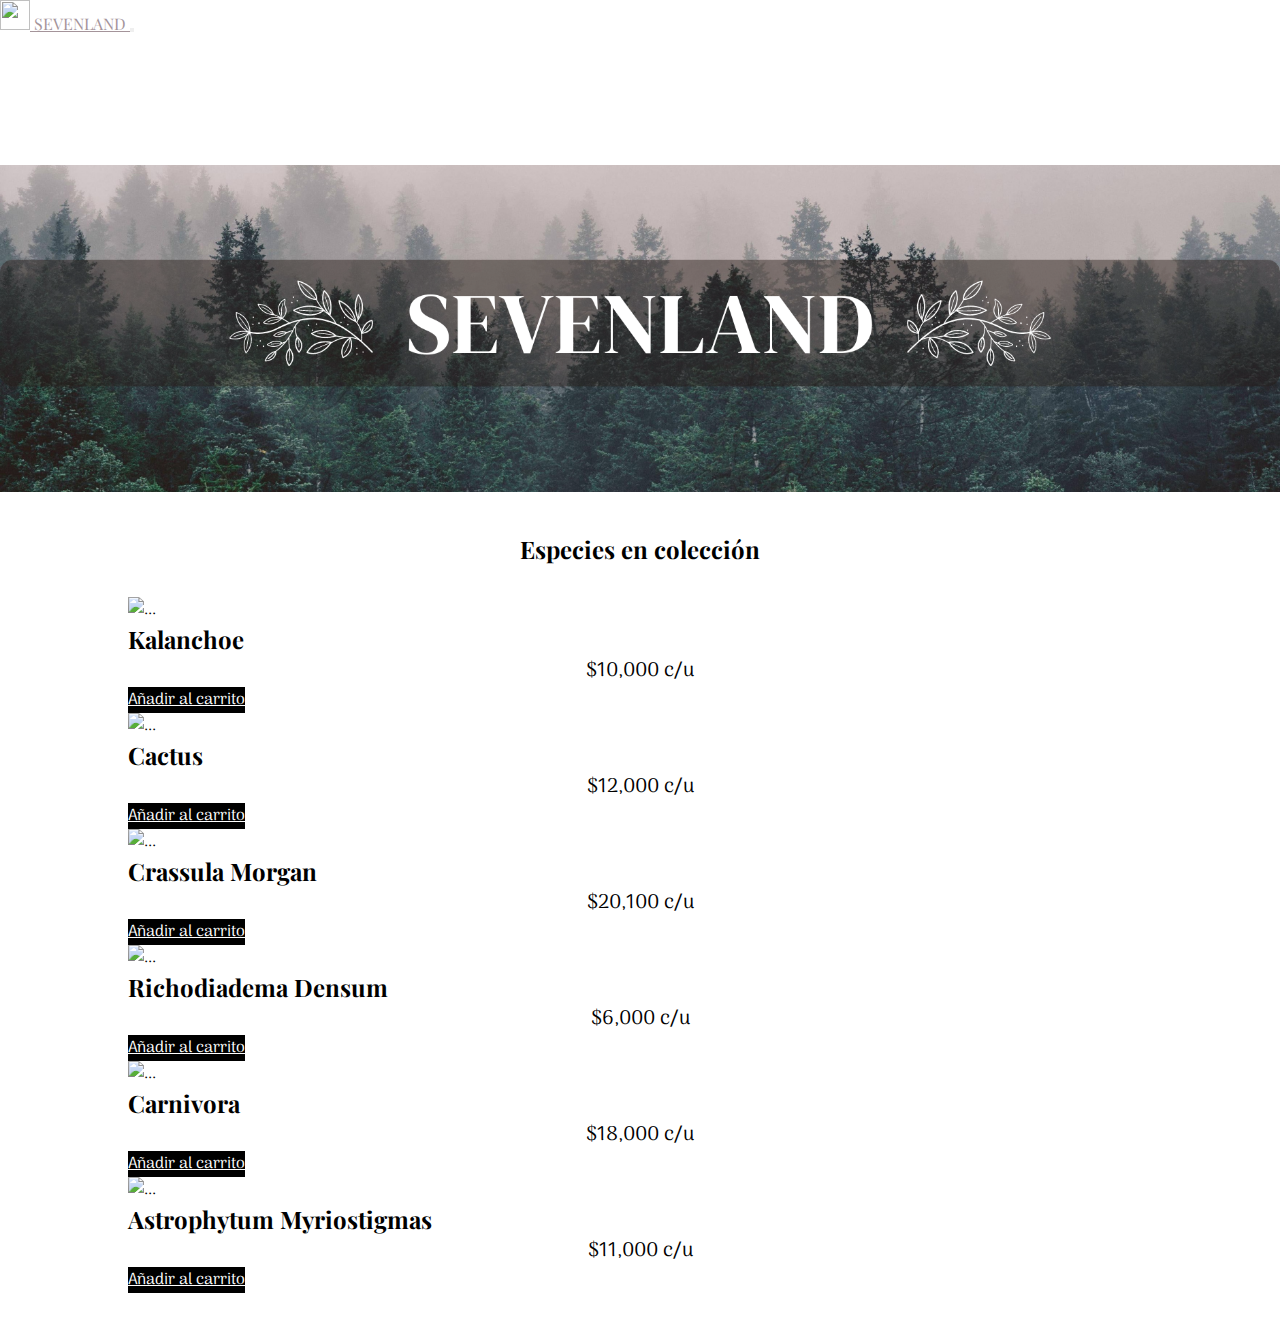
==== index.html @ 60708a1d "Array de objetos para los productos" ====
<!DOCTYPE html>
<html lang="en">

<head>
    <meta charset="UTF-8" />
    <meta http-equiv="X-UA-Compatible" content="IE=edge" />
    <meta name="viewport" content="width=device-width, initial-scale=1.0" />

    <!-- Fonts -->
    <link rel="preconnect" href="https://fonts.googleapis.com" />
    <link rel="preconnect" href="https://fonts.gstatic.com" crossorigin />
    <link href="https://fonts.googleapis.com/css2?family=Playfair+Display&display=swap" rel="stylesheet" />

    <link rel="preconnect" href="https://fonts.googleapis.com" />
    <link rel="preconnect" href="https://fonts.gstatic.com" crossorigin />
    <link href="https://fonts.googleapis.com/css2?family=Arima+Madurai:wght@300&display=swap" rel="stylesheet" />

    <!-- Bootstrap -->
    <link href="https://cdn.jsdelivr.net/npm/bootstrap@5.1.3/dist/css/bootstrap.min.css" rel="stylesheet"
        integrity="sha384-1BmE4kWBq78iYhFldvKuhfTAU6auU8tT94WrHftjDbrCEXSU1oBoqyl2QvZ6jIW3" crossorigin="anonymous" />

    <!-- CSS -->
    <link rel="stylesheet" href="css/style.css" />

    <title>Sevenland</title>
</head>

<body>

    <!-- Header  con bootstrap-->
    <nav class="navbar navbar-expand-lg  bg-dark navbar-dark fixed-top">
        <div class="container-fluid ">
            <a class="navbar-brand titulo-sevenland  mb-0 h1" href="#">
                <img src="./src/multimedia/img/logo.PNG" alt="" width="30" height="30"
                    class="d-inline-block align-text-top">
                SEVENLAND
            </a>
            <button class="navbar-toggler" type="button" data-bs-toggle="collapse"
                data-bs-target="#navbarSupportedContent" aria-controls="navbarSupportedContent" aria-expanded="false"
                aria-label="Toggle navigation">
                <span class="navbar-toggler-icon"></span>
            </button>

            <div class="collapse navbar-collapse justify-content-around" id="navbarSupportedContent">

                <ul class="navbar-nav mr-auto  mb-2 mb-lg-0">
                    <li class="nav-item">
                        <a class="nav-link active" aria-current="page" href="#">Inicio</a>
                    </li>

                    <li class="nav-item">
                        <a class="nav-link" href="#contacto">Contacto</a>
                    </li>
                    <li class="nav-item">
                        <a class="nav-link" href="./src/views/sesion.html">Iniciar sesión</a>
                    </li>
                </ul>
            </div>

        </div>
    </nav>

    <!-- Sección con el banner-->
    <section class="banner">
        <img src="src/multimedia/img/banner1.png">
    </section>

    <!-- Sección con las imagenes de las plantas en forma de tarjetas -->
    
    <section class="titulo">
      <h2>Especies en colección</h2>
    </section>

  <main id="main">

    <!-- cards con bootstrap -->

    
    <div id="items" class="row row-cols-1 row-cols-md-3 row-cols-sm-2 g-4 card-productos">
        <!-- 
      <div class="col">
        <div class="card h-100">
          <img src="src/multimedia/img/productos/producto1.PNG" class="card-img-top" alt="...">
          <div class="card-body">
            <h5 class="card-title">Kalanchoe</h5>
            <p class="card-text">This is a longer card with supporting text below as a natural lead-in to additional
              content. This content is a little bit longer.</p>
          </div>
        </div>
      </div>
      -->
    </div>
    
  </main>

    <!-- FOOTER -->
    <!-- 
    <footer id="contacto" class="contenedor-footer">

        <div class="container-fluid">
            <div class="row">

                <div class="col-md-4">
                    <h2>Servicios</h2>
                    <ul>
                        <li>Paisajismo</li>
                        <li>Decoración vegetal</li>
                        <li>Muros vegetales</li>
                        <li>Jardinería y mantenimieno</li>
                    </ul>
                </div>

                <div class="col-md-4">
                    <h2>Contacto</h2>
                    <ul>
                        <li>Bogotá, Colombia</li>
                        <li>sevenland@correo.com</li>
                        <li> +53 300 777 77 77</li>
                        <li> +53 777 77 77</li>
                    </ul>
                </div>

                <div class="col-md-4">
                    <h2>Siguenos!</h2>
                    <ul>
                        <li class="icon">
                            <img src="https://img.icons8.com/ios/40/FFFFFF/facebook--v2.png" />
                        </li>

                        <li class="icon">
                            <img src="https://img.icons8.com/ios/40/FFFFFF/instagram-new--v1.png" />
                        </li>

                        <li class="icon">
                            <img src="https://img.icons8.com/ios/40/FFFFFF/twitter-squared.png" />
                        </li>
                    </ul>
                </div>

                <hr>
                <div class="col-md-12">
                    <p>Tatiana Gómez © 2021. All rights reserved</p>
                </div>
            </div>
        </div>

    </footer>
-->

    <!-- Bootstrap-->
    <script src="https://cdn.jsdelivr.net/npm/@popperjs/core@2.10.2/dist/umd/popper.min.js"
        integrity="sha384-7+zCNj/IqJ95wo16oMtfsKbZ9ccEh31eOz1HGyDuCQ6wgnyJNSYdrPa03rtR1zdB"
        crossorigin="anonymous"></script>
    <script src="https://cdn.jsdelivr.net/npm/bootstrap@5.1.3/dist/js/bootstrap.min.js"
        integrity="sha384-QJHtvGhmr9XOIpI6YVutG+2QOK9T+ZnN4kzFN1RtK3zEFEIsxhlmWl5/YESvpZ13"
        crossorigin="anonymous"></script>

    <!-- JavaScript-->
    <script src="js/main.js"></script>


</body>

</html>
---- css/style.css ----
/* Estilo general */ 

/* eliminar estilo por defecto */ 

* { 
    margin: 0;
    padding: 0;
    --main-color: #a4949a;
    --second-color:#beb4b4;
    --color-3:#375450;    
    --color-4: #98a5a1;
    font-family: 'Arima Madurai';
}



.titulo-sevenland {
    color: white;
    font-family: 'Playfair Display', serif;
}
.titulo-sevenland:hover{
    color:var(--main-color)
}
 .nav div a img {

 } 
.nav-link{
    color: white;
    font-weight: 900;
}
.nav-link:hover { 
    color:var(--main-color);
}

.navbar-toggler-icon{
    color: white;
}



.banner img{ 
    width: 100%;
    height: auto;
    margin-top: 3em;
    
}
/* Footer */

footer { 
    padding-top: 60px;
    background: url(../src/multimedia/img/footer2.jpg) center center;
    background-size: cover;
	background-color: #ddd;
	height: 360px;
    
}

 footer h2 { 
    color: #fff;
	font-size: 24px;
	text-align: center;
	font-weight: 400;
	letter-spacing: 1px;
}

footer li { 
    list-style: none;
    color: #fff;
	text-align: center;
    font-family: 'Arima Madurai';
    
}

footer p{
	color: #fff;
	text-align: center;
}

footer hr{
    border-top: 2px solid rgb(255, 255, 255);
    
    
}

footer ul{
	padding: 0;
	margin: 0;
	list-style-type: none;
	padding-bottom: 30px;
}

footer li{
	padding: 5px;
	margin: 0;
	text-align: center;

}

.icon img:hover {
    background-color: var(--main-color);
    border-radius: 10px;
}


@media(max-width: 768px){
	footer{
		height: auto !important;
	}
	h2{
		font-size: 30px;
	}
}



/* Fin del footer */

h1, h2, h4 {
    font-family: 'Playfair Display', serif;
}

h2 { 
    text-align: center;
}

p{
    text-align: justify;
}

.button { 
    display:block;
    margin-left: auto;
    margin-right: auto;
}


/* estilo de index */ 

.titulo { 
    margin-top: 2em;
}
.card-productos{
    margin: 2em 8em 2em 8em;
}
.card-title {
    font-size: 24px;
    font-family: 'Playfair Display', serif;
}

.card-price { 
    font-size: 20px;
    color: black;
    text-align: center;

}
.card:hover {
    transform: translate(1px, -15px);
    box-shadow: 0px 12px 16px rgb(0, 0, 0, 0.2);

}

.btn-card {
    background-color: black;
    color: white;
}

.btn-card:hover { 
    background-color: #3a5f42;
    color: black;
}
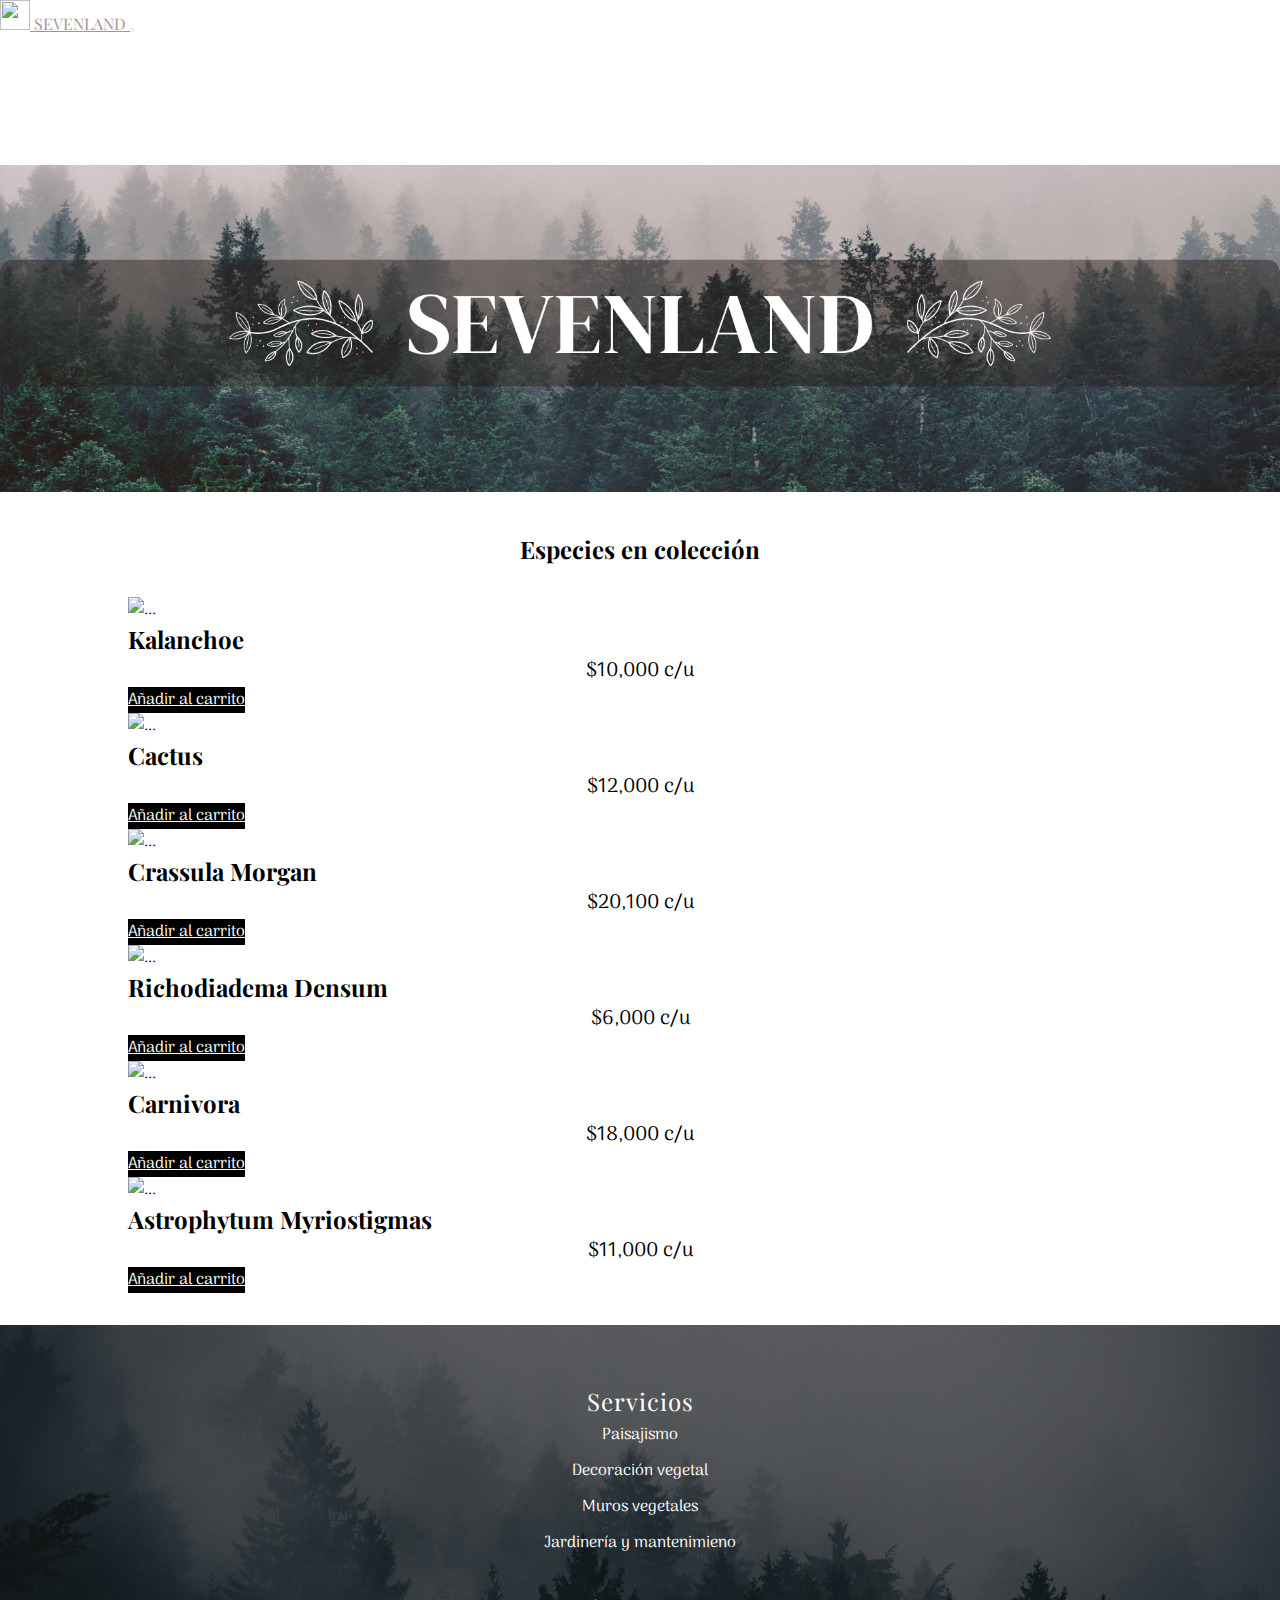
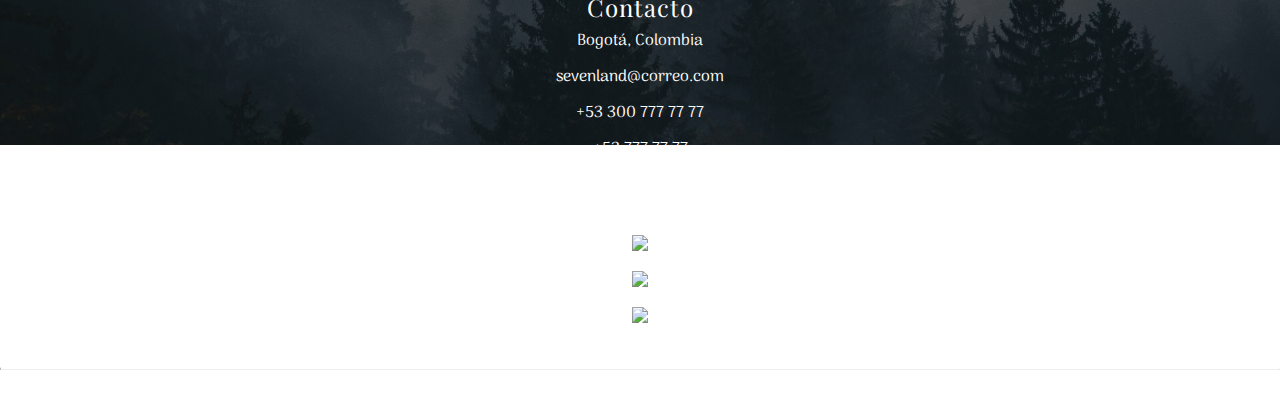
==== commit 6dc432f3: "carrito de compras" ====
--- a/index.html
+++ b/index.html
@@ -72,80 +72,64 @@
     </section>
 
   <main id="main">
-
-    <!-- cards con bootstrap -->
-
-    
-    <div id="items" class="row row-cols-1 row-cols-md-3 row-cols-sm-2 g-4 card-productos">
-        <!-- 
-      <div class="col">
-        <div class="card h-100">
-          <img src="src/multimedia/img/productos/producto1.PNG" class="card-img-top" alt="...">
-          <div class="card-body">
-            <h5 class="card-title">Kalanchoe</h5>
-            <p class="card-text">This is a longer card with supporting text below as a natural lead-in to additional
-              content. This content is a little bit longer.</p>
-          </div>
-        </div>
-      </div>
-      -->
-    </div>
+      <!-- Cards con los productos -->
+    <div id="items" class="row row-cols-1 row-cols-md-3 row-cols-sm-2 g-4 card-productos"></div>
     
   </main>
 
-    <!-- FOOTER -->
-    <!-- 
-    <footer id="contacto" class="contenedor-footer">
+<!-- FOOTER -->
 
-        <div class="container-fluid">
-            <div class="row">
+<footer id="contacto" class="contenedor-footer">
 
-                <div class="col-md-4">
-                    <h2>Servicios</h2>
-                    <ul>
-                        <li>Paisajismo</li>
-                        <li>Decoración vegetal</li>
-                        <li>Muros vegetales</li>
-                        <li>Jardinería y mantenimieno</li>
-                    </ul>
-                </div>
+    <div class="container-fluid">
+        <div class="row">
 
-                <div class="col-md-4">
-                    <h2>Contacto</h2>
-                    <ul>
-                        <li>Bogotá, Colombia</li>
-                        <li>sevenland@correo.com</li>
-                        <li> +53 300 777 77 77</li>
-                        <li> +53 777 77 77</li>
-                    </ul>
-                </div>
+            <div class="col-md-4">
+                <h2>Servicios</h2>
+                <ul>
+                    <li>Paisajismo</li>
+                    <li>Decoración vegetal</li>
+                    <li>Muros vegetales</li>
+                    <li>Jardinería y mantenimieno</li>
+                </ul>
+            </div>
 
-                <div class="col-md-4">
-                    <h2>Siguenos!</h2>
-                    <ul>
-                        <li class="icon">
-                            <img src="https://img.icons8.com/ios/40/FFFFFF/facebook--v2.png" />
-                        </li>
+            <div class="col-md-4">
+                <h2>Contacto</h2>
+                <ul>
+                    <li>Bogotá, Colombia</li>
+                    <li>sevenland@correo.com</li>
+                    <li> +53 300 777 77 77</li>
+                    <li> +53 777 77 77</li>
+                </ul>
+            </div>
 
-                        <li class="icon">
-                            <img src="https://img.icons8.com/ios/40/FFFFFF/instagram-new--v1.png" />
-                        </li>
+            <div class="col-md-4">
+                <h2>Siguenos!</h2>
+                <ul>
+                    <li class="icon">
+                        <img src="https://img.icons8.com/ios/40/FFFFFF/facebook--v2.png" />
+                    </li>
 
-                        <li class="icon">
-                            <img src="https://img.icons8.com/ios/40/FFFFFF/twitter-squared.png" />
-                        </li>
-                    </ul>
-                </div>
+                    <li class="icon">
+                        <img src="https://img.icons8.com/ios/40/FFFFFF/instagram-new--v1.png" />
+                    </li>
 
-                <hr>
-                <div class="col-md-12">
-                    <p>Tatiana Gómez © 2021. All rights reserved</p>
-                </div>
+                    <li class="icon">
+                        <img src="https://img.icons8.com/ios/40/FFFFFF/twitter-squared.png" />
+                    </li>
+                </ul>
+            </div>
+
+            <hr>
+            <div class="col-md-12">
+                <p>Tatiana Gómez © 2021. All rights reserved</p>
             </div>
         </div>
+    </div>
 
-    </footer>
--->
+</footer>
+
 
     <!-- Bootstrap-->
     <script src="https://cdn.jsdelivr.net/npm/@popperjs/core@2.10.2/dist/umd/popper.min.js"
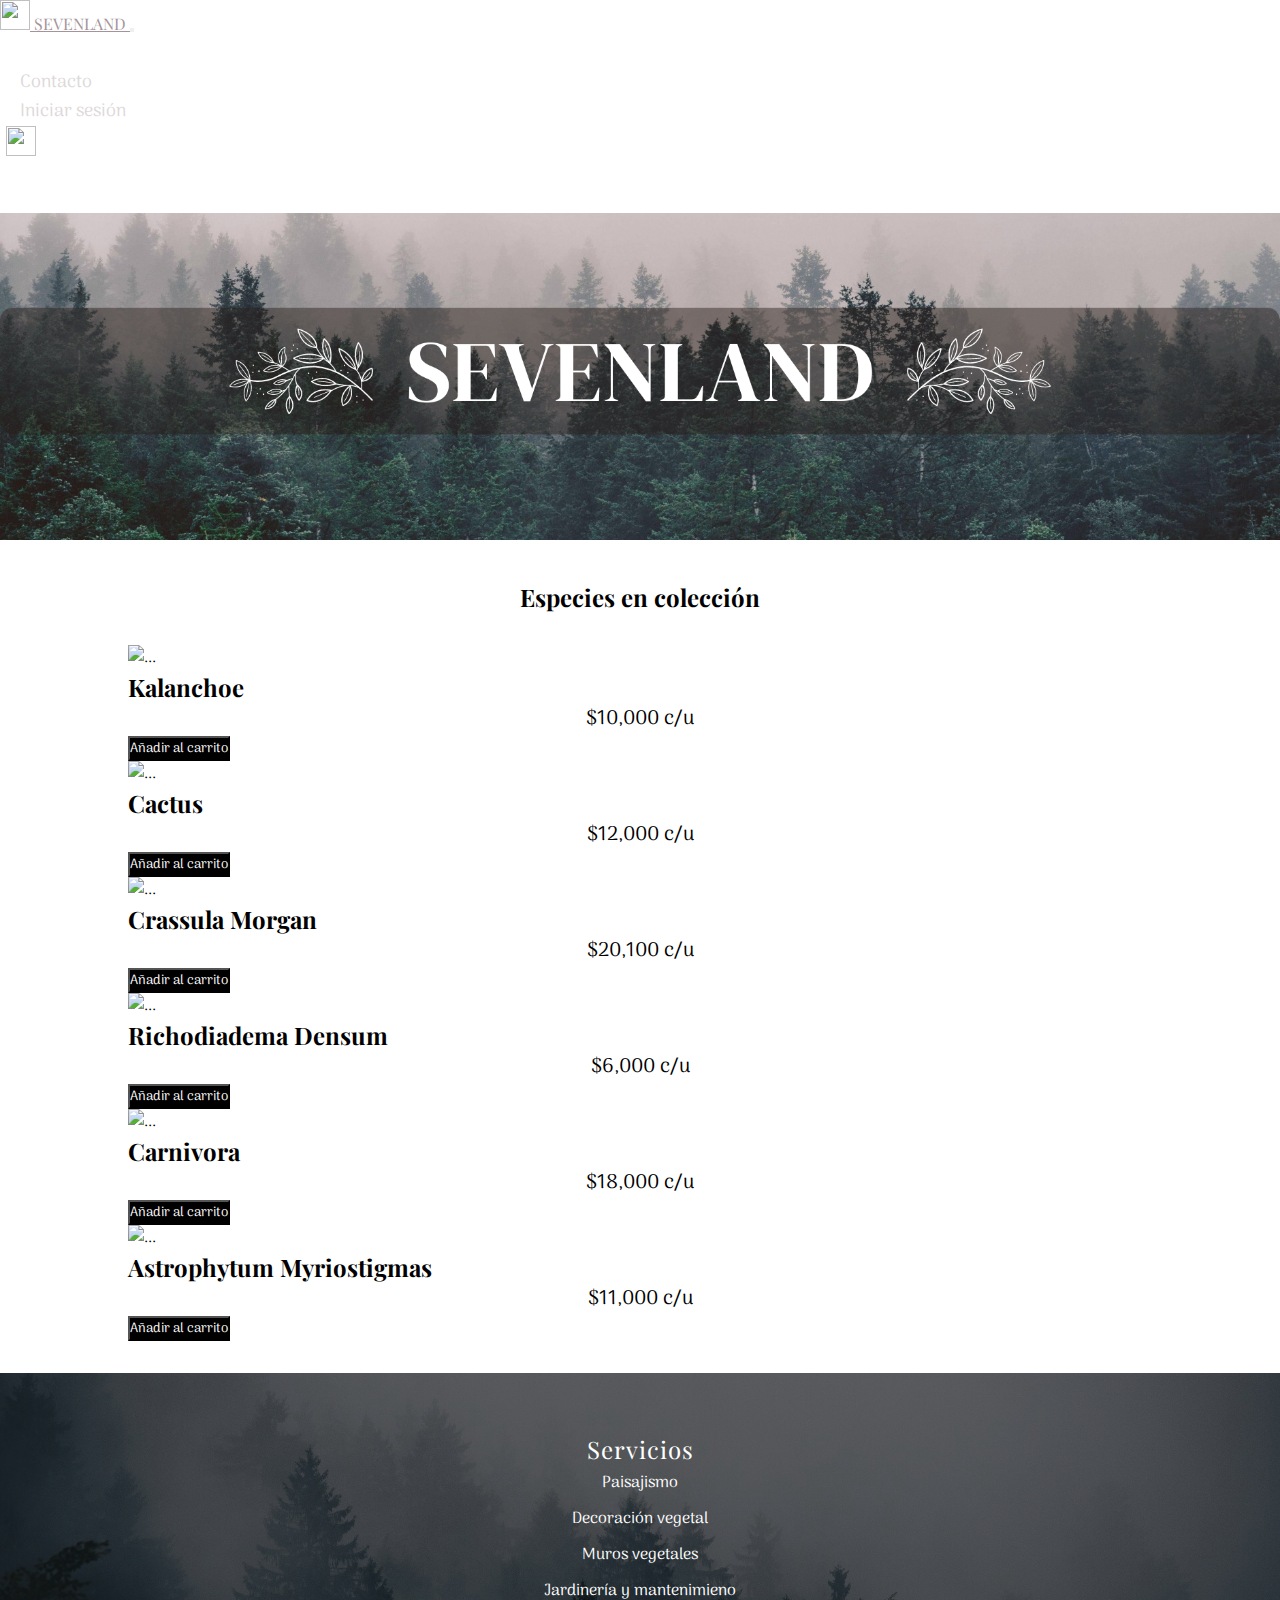
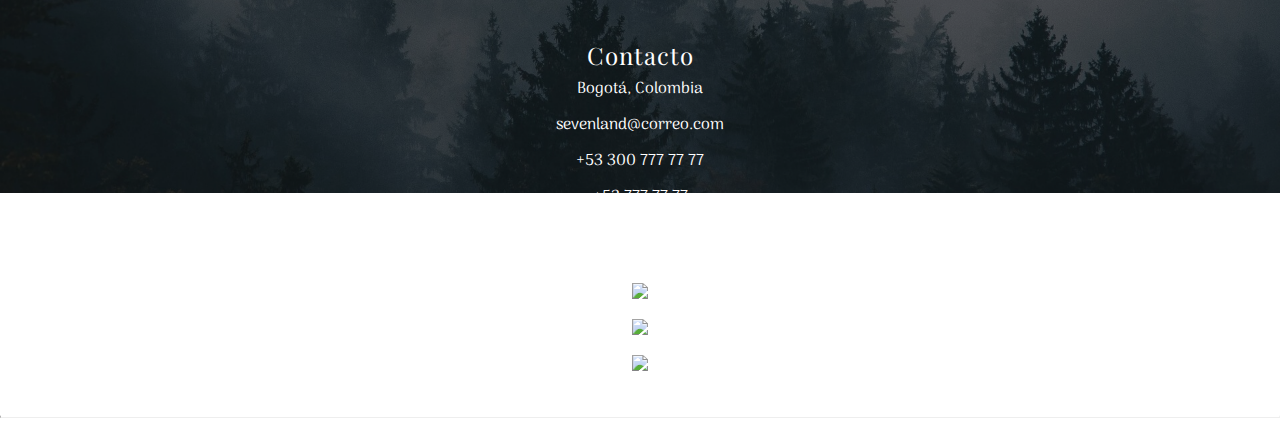
==== commit 5200de6a: "modificación del navbar y calcular el precio total del carrito de compra" ====
--- a/index.html
+++ b/index.html
@@ -1,7 +1,6 @@
 <!DOCTYPE html>
 <html lang="en">
-
-<head>
+  <head>
     <meta charset="UTF-8" />
     <meta http-equiv="X-UA-Compatible" content="IE=edge" />
     <meta name="viewport" content="width=device-width, initial-scale=1.0" />
@@ -9,140 +8,176 @@
     <!-- Fonts -->
     <link rel="preconnect" href="https://fonts.googleapis.com" />
     <link rel="preconnect" href="https://fonts.gstatic.com" crossorigin />
-    <link href="https://fonts.googleapis.com/css2?family=Playfair+Display&display=swap" rel="stylesheet" />
+    <link
+      href="https://fonts.googleapis.com/css2?family=Playfair+Display&display=swap"
+      rel="stylesheet"
+    />
 
     <link rel="preconnect" href="https://fonts.googleapis.com" />
     <link rel="preconnect" href="https://fonts.gstatic.com" crossorigin />
-    <link href="https://fonts.googleapis.com/css2?family=Arima+Madurai:wght@300&display=swap" rel="stylesheet" />
+    <link
+      href="https://fonts.googleapis.com/css2?family=Arima+Madurai:wght@300&display=swap"
+      rel="stylesheet"
+    />
 
     <!-- Bootstrap -->
-    <link href="https://cdn.jsdelivr.net/npm/bootstrap@5.1.3/dist/css/bootstrap.min.css" rel="stylesheet"
-        integrity="sha384-1BmE4kWBq78iYhFldvKuhfTAU6auU8tT94WrHftjDbrCEXSU1oBoqyl2QvZ6jIW3" crossorigin="anonymous" />
+    <link
+      href="https://cdn.jsdelivr.net/npm/bootstrap@5.1.3/dist/css/bootstrap.min.css"
+      rel="stylesheet"
+      integrity="sha384-1BmE4kWBq78iYhFldvKuhfTAU6auU8tT94WrHftjDbrCEXSU1oBoqyl2QvZ6jIW3"
+      crossorigin="anonymous"
+    />
 
     <!-- CSS -->
     <link rel="stylesheet" href="css/style.css" />
 
     <title>Sevenland</title>
-</head>
+  </head>
 
-<body>
+  <body>
+    <!-- Header  con bootstrap-->
+    <nav class="navbar navbar-expand-lg bg-dark navbar-dark fixed-top">
+      <div class="container-fluid">
+        <a class="navbar-brand titulo-sevenland mb-0 h1" href="#">
+          <img
+            src="./src/multimedia/img/logo.PNG"
+            alt=""
+            width="30"
+            height="30"
+            class="d-inline-block align-text-top"
+          />
+          SEVENLAND
+        </a>
+        <button
+          class="navbar-toggler"
+          type="button"
+          data-bs-toggle="collapse"
+          data-bs-target="#navbarSupportedContent"
+          aria-controls="navbarSupportedContent"
+          aria-expanded="false"
+          aria-label="Toggle navigation"
+        >
+          <span class="navbar-toggler-icon"></span>
+        </button>
 
-    <!-- Header  con bootstrap-->
-    <nav class="navbar navbar-expand-lg  bg-dark navbar-dark fixed-top">
-        <div class="container-fluid ">
-            <a class="navbar-brand titulo-sevenland  mb-0 h1" href="#">
-                <img src="./src/multimedia/img/logo.PNG" alt="" width="30" height="30"
-                    class="d-inline-block align-text-top">
-                SEVENLAND
+        <div class="collapse navbar-collapse" id="navbarSupportedContent">
+          <ul class="navbar-nav me-auto mb-2 mb-lg-0">
+            <li class="item-nav">
+              <a class="link-nav active-nav" aria-current="page" href="#">Inicio</a>
+            </li>
+
+            <li class="item-nav">
+              <a class="link-nav" href="#contacto">Contacto</a>
+            </li>
+            <li class="item-nav">
+              <a class="link-nav" href="./src/views/sesion.html"
+                >Iniciar sesión</a
+              >
+            </li>
+          </ul>
+          <div class="d-flex">
+            <a class="navbar-brand  mb-0 h1 icon-cart" href="#contacto">
+                <img
+                  src="./src/multimedia/img/cart.PNG"
+                  alt=""
+                  width="30"
+                  height="30"
+                  class="d-inline-block align-text-top"
+                />
             </a>
-            <button class="navbar-toggler" type="button" data-bs-toggle="collapse"
-                data-bs-target="#navbarSupportedContent" aria-controls="navbarSupportedContent" aria-expanded="false"
-                aria-label="Toggle navigation">
-                <span class="navbar-toggler-icon"></span>
-            </button>
-
-            <div class="collapse navbar-collapse justify-content-around" id="navbarSupportedContent">
-
-                <ul class="navbar-nav mr-auto  mb-2 mb-lg-0">
-                    <li class="nav-item">
-                        <a class="nav-link active" aria-current="page" href="#">Inicio</a>
-                    </li>
-
-                    <li class="nav-item">
-                        <a class="nav-link" href="#contacto">Contacto</a>
-                    </li>
-                    <li class="nav-item">
-                        <a class="nav-link" href="./src/views/sesion.html">Iniciar sesión</a>
-                    </li>
-                </ul>
-            </div>
-
+          </div>
         </div>
+      </div>
     </nav>
 
     <!-- Sección con el banner-->
     <section class="banner">
-        <img src="src/multimedia/img/banner1.png">
+      <img src="src/multimedia/img/banner1.png" />
     </section>
 
     <!-- Sección con las imagenes de las plantas en forma de tarjetas -->
-    
+
     <section class="titulo">
       <h2>Especies en colección</h2>
     </section>
 
-  <main id="main">
+    <main id="main">
       <!-- Cards con los productos -->
-    <div id="items" class="row row-cols-1 row-cols-md-3 row-cols-sm-2 g-4 card-productos"></div>
-    
-  </main>
+      <div
+        id="items"
+        class="row row-cols-1 row-cols-md-3 row-cols-sm-2 g-4 card-productos"
+      ></div>
+    </main>
 
-<!-- FOOTER -->
+    <!-- FOOTER -->
 
-<footer id="contacto" class="contenedor-footer">
+    <footer id="contacto" class="contenedor-footer">
+      <div class="container-fluid">
+        <div class="row">
+          <div class="col-md-4">
+            <h2>Servicios</h2>
+            <ul>
+              <li>Paisajismo</li>
+              <li>Decoración vegetal</li>
+              <li>Muros vegetales</li>
+              <li>Jardinería y mantenimieno</li>
+            </ul>
+          </div>
 
-    <div class="container-fluid">
-        <div class="row">
+          <div class="col-md-4">
+            <h2>Contacto</h2>
+            <ul>
+              <li>Bogotá, Colombia</li>
+              <li>sevenland@correo.com</li>
+              <li>+53 300 777 77 77</li>
+              <li>+53 777 77 77</li>
+            </ul>
+          </div>
 
-            <div class="col-md-4">
-                <h2>Servicios</h2>
-                <ul>
-                    <li>Paisajismo</li>
-                    <li>Decoración vegetal</li>
-                    <li>Muros vegetales</li>
-                    <li>Jardinería y mantenimieno</li>
-                </ul>
-            </div>
+          <div class="col-md-4">
+            <h2>Siguenos!</h2>
+            <ul>
+              <li class="icon">
+                <img
+                  src="https://img.icons8.com/ios/40/FFFFFF/facebook--v2.png"
+                />
+              </li>
 
-            <div class="col-md-4">
-                <h2>Contacto</h2>
-                <ul>
-                    <li>Bogotá, Colombia</li>
-                    <li>sevenland@correo.com</li>
-                    <li> +53 300 777 77 77</li>
-                    <li> +53 777 77 77</li>
-                </ul>
-            </div>
+              <li class="icon">
+                <img
+                  src="https://img.icons8.com/ios/40/FFFFFF/instagram-new--v1.png"
+                />
+              </li>
 
-            <div class="col-md-4">
-                <h2>Siguenos!</h2>
-                <ul>
-                    <li class="icon">
-                        <img src="https://img.icons8.com/ios/40/FFFFFF/facebook--v2.png" />
-                    </li>
+              <li class="icon">
+                <img
+                  src="https://img.icons8.com/ios/40/FFFFFF/twitter-squared.png"
+                />
+              </li>
+            </ul>
+          </div>
 
-                    <li class="icon">
-                        <img src="https://img.icons8.com/ios/40/FFFFFF/instagram-new--v1.png" />
-                    </li>
-
-                    <li class="icon">
-                        <img src="https://img.icons8.com/ios/40/FFFFFF/twitter-squared.png" />
-                    </li>
-                </ul>
-            </div>
-
-            <hr>
-            <div class="col-md-12">
-                <p>Tatiana Gómez © 2021. All rights reserved</p>
-            </div>
+          <hr />
+          <div class="col-md-12">
+            <p>Tatiana Gómez © 2022. All rights reserved</p>
+          </div>
         </div>
-    </div>
-
-</footer>
-
+      </div>
+    </footer>
 
     <!-- Bootstrap-->
-    <script src="https://cdn.jsdelivr.net/npm/@popperjs/core@2.10.2/dist/umd/popper.min.js"
-        integrity="sha384-7+zCNj/IqJ95wo16oMtfsKbZ9ccEh31eOz1HGyDuCQ6wgnyJNSYdrPa03rtR1zdB"
-        crossorigin="anonymous"></script>
-    <script src="https://cdn.jsdelivr.net/npm/bootstrap@5.1.3/dist/js/bootstrap.min.js"
-        integrity="sha384-QJHtvGhmr9XOIpI6YVutG+2QOK9T+ZnN4kzFN1RtK3zEFEIsxhlmWl5/YESvpZ13"
-        crossorigin="anonymous"></script>
+    <script
+      src="https://cdn.jsdelivr.net/npm/@popperjs/core@2.10.2/dist/umd/popper.min.js"
+      integrity="sha384-7+zCNj/IqJ95wo16oMtfsKbZ9ccEh31eOz1HGyDuCQ6wgnyJNSYdrPa03rtR1zdB"
+      crossorigin="anonymous"
+    ></script>
+    <script
+      src="https://cdn.jsdelivr.net/npm/bootstrap@5.1.3/dist/js/bootstrap.min.js"
+      integrity="sha384-QJHtvGhmr9XOIpI6YVutG+2QOK9T+ZnN4kzFN1RtK3zEFEIsxhlmWl5/YESvpZ13"
+      crossorigin="anonymous"
+    ></script>
 
     <!-- JavaScript-->
     <script src="js/main.js"></script>
-
-
-</body>
-
-</html>+  </body>
+</html>
--- a/css/style.css
+++ b/css/style.css
@@ -21,21 +21,28 @@
 .titulo-sevenland:hover{
     color:var(--main-color)
 }
- .nav div a img {
 
- } 
-.nav-link{
-    color: white;
-    font-weight: 900;
-}
-.nav-link:hover { 
-    color:var(--main-color);
+.link-nav {
+    text-decoration: none;
+    color: rgb(221, 217, 217);
+    font-size: 18px;
 }
 
-.navbar-toggler-icon{
-    color: white;
+.active-nav{
+    color:white;
 }
 
+.link-nav:hover {
+    text-decoration: none;
+    color: #a4949a;
+    font-size: 18px;
+    
+}
+.item-nav { 
+    display: flex;
+    align-items: center;
+    margin-left: 20px;
+}
 
 
 .banner img{ 
@@ -45,6 +52,13 @@
     
 }
 /* Footer */
+.icon-cart{
+    padding: 6px;
+
+}
+.icon-cart:hover{
+    background-color: var(--main-color);
+}
 
 footer { 
     padding-top: 60px;
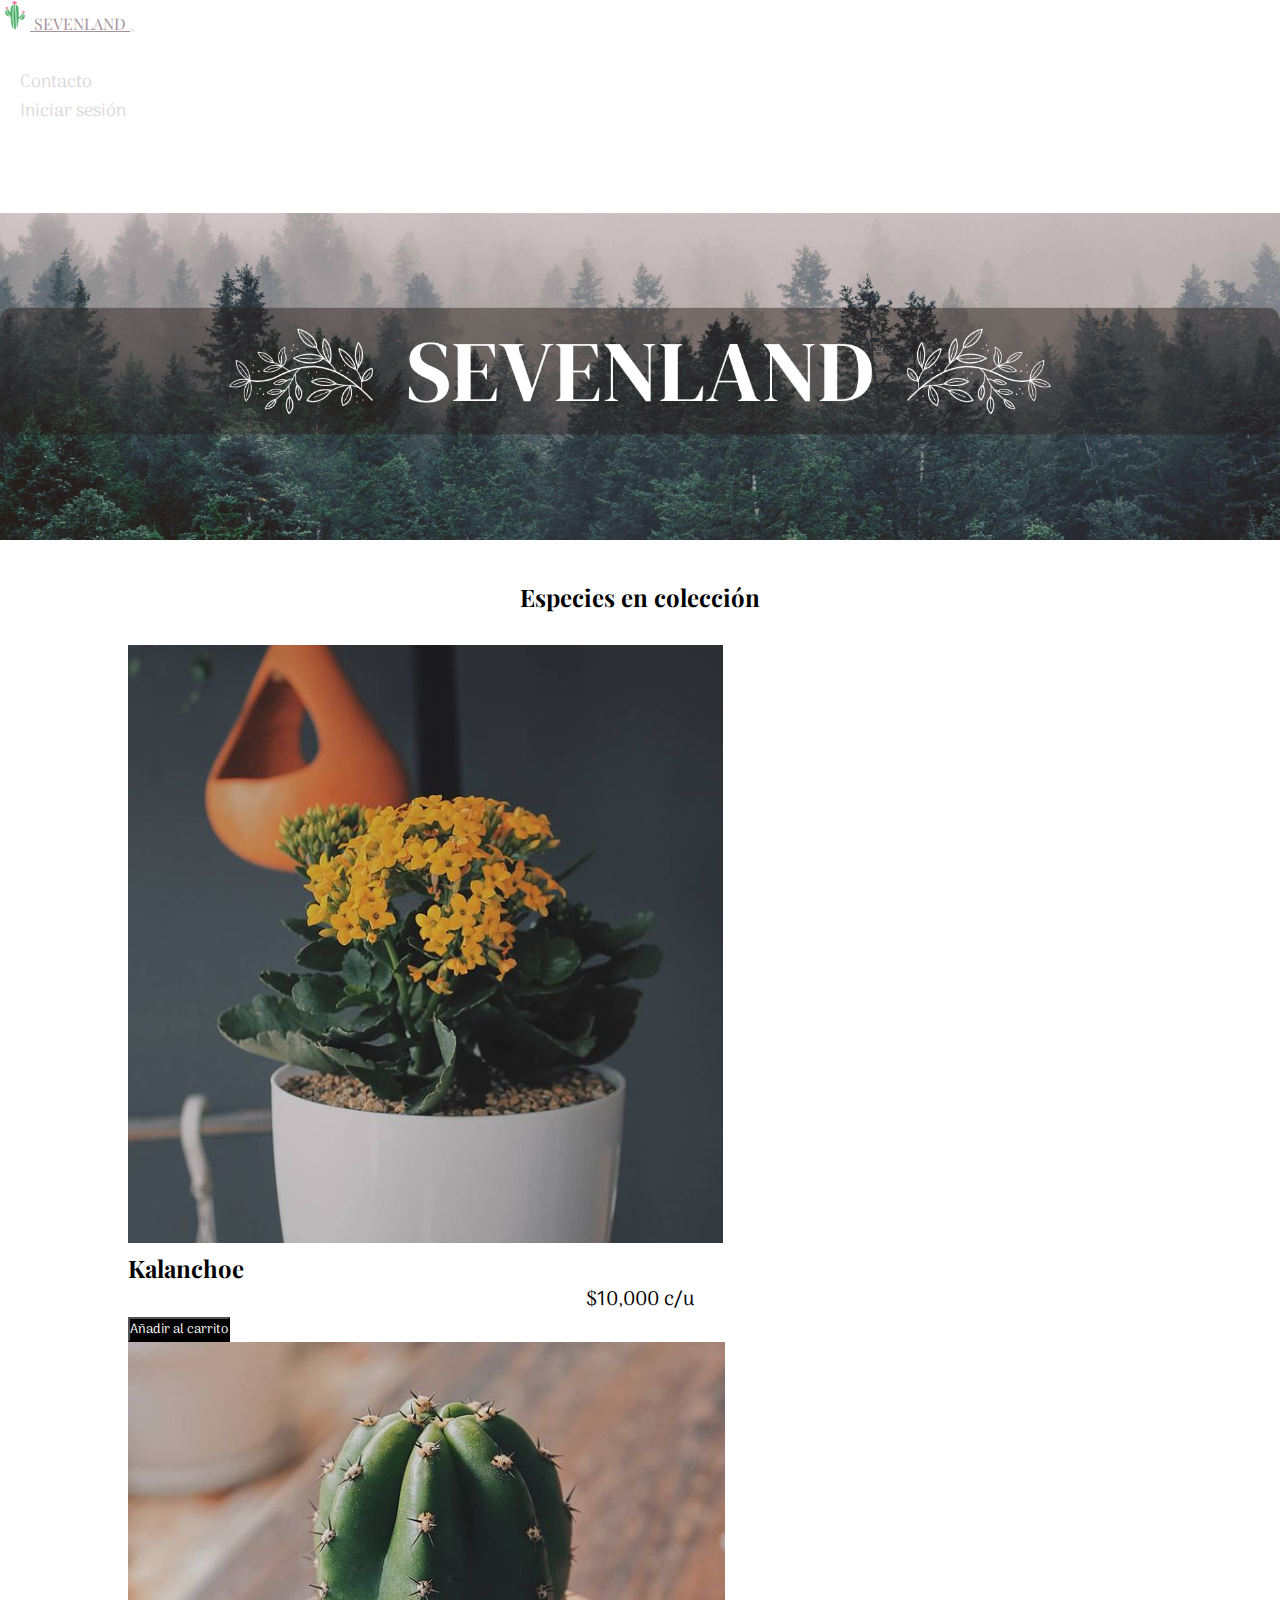
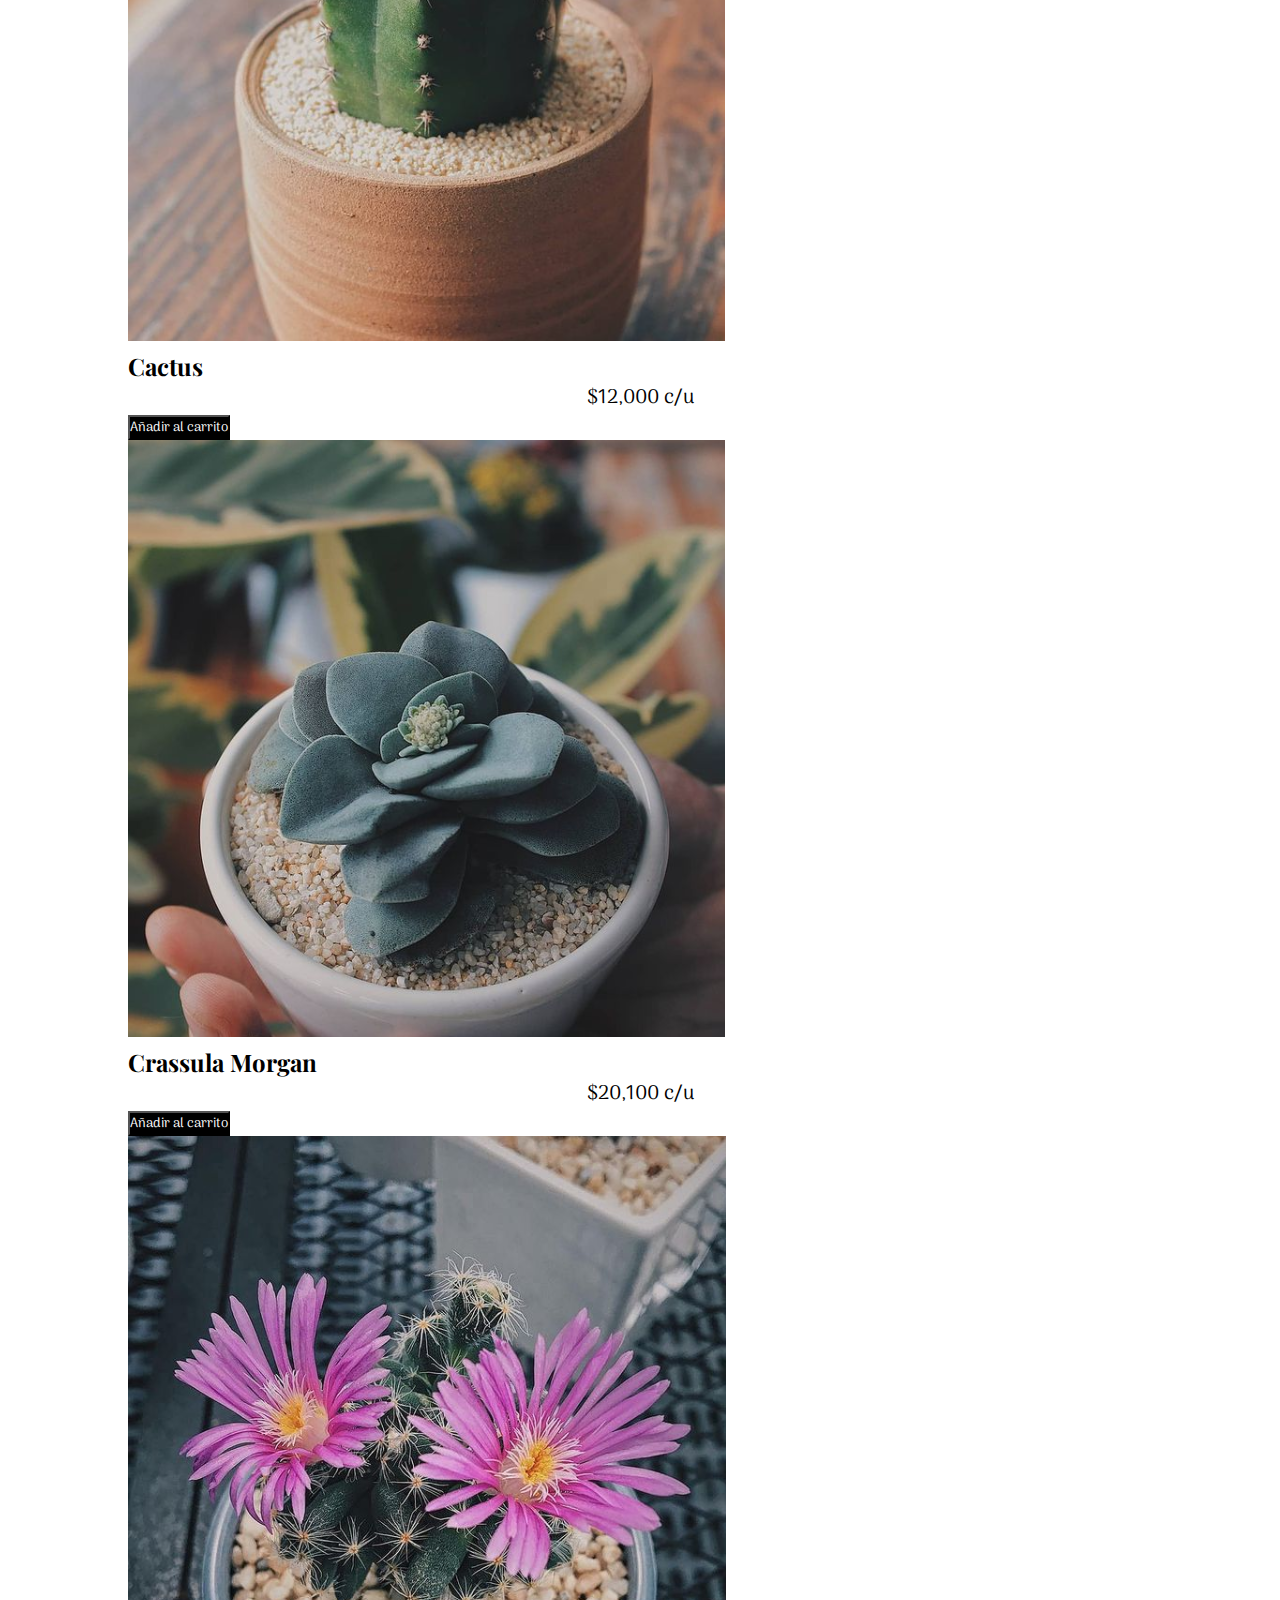
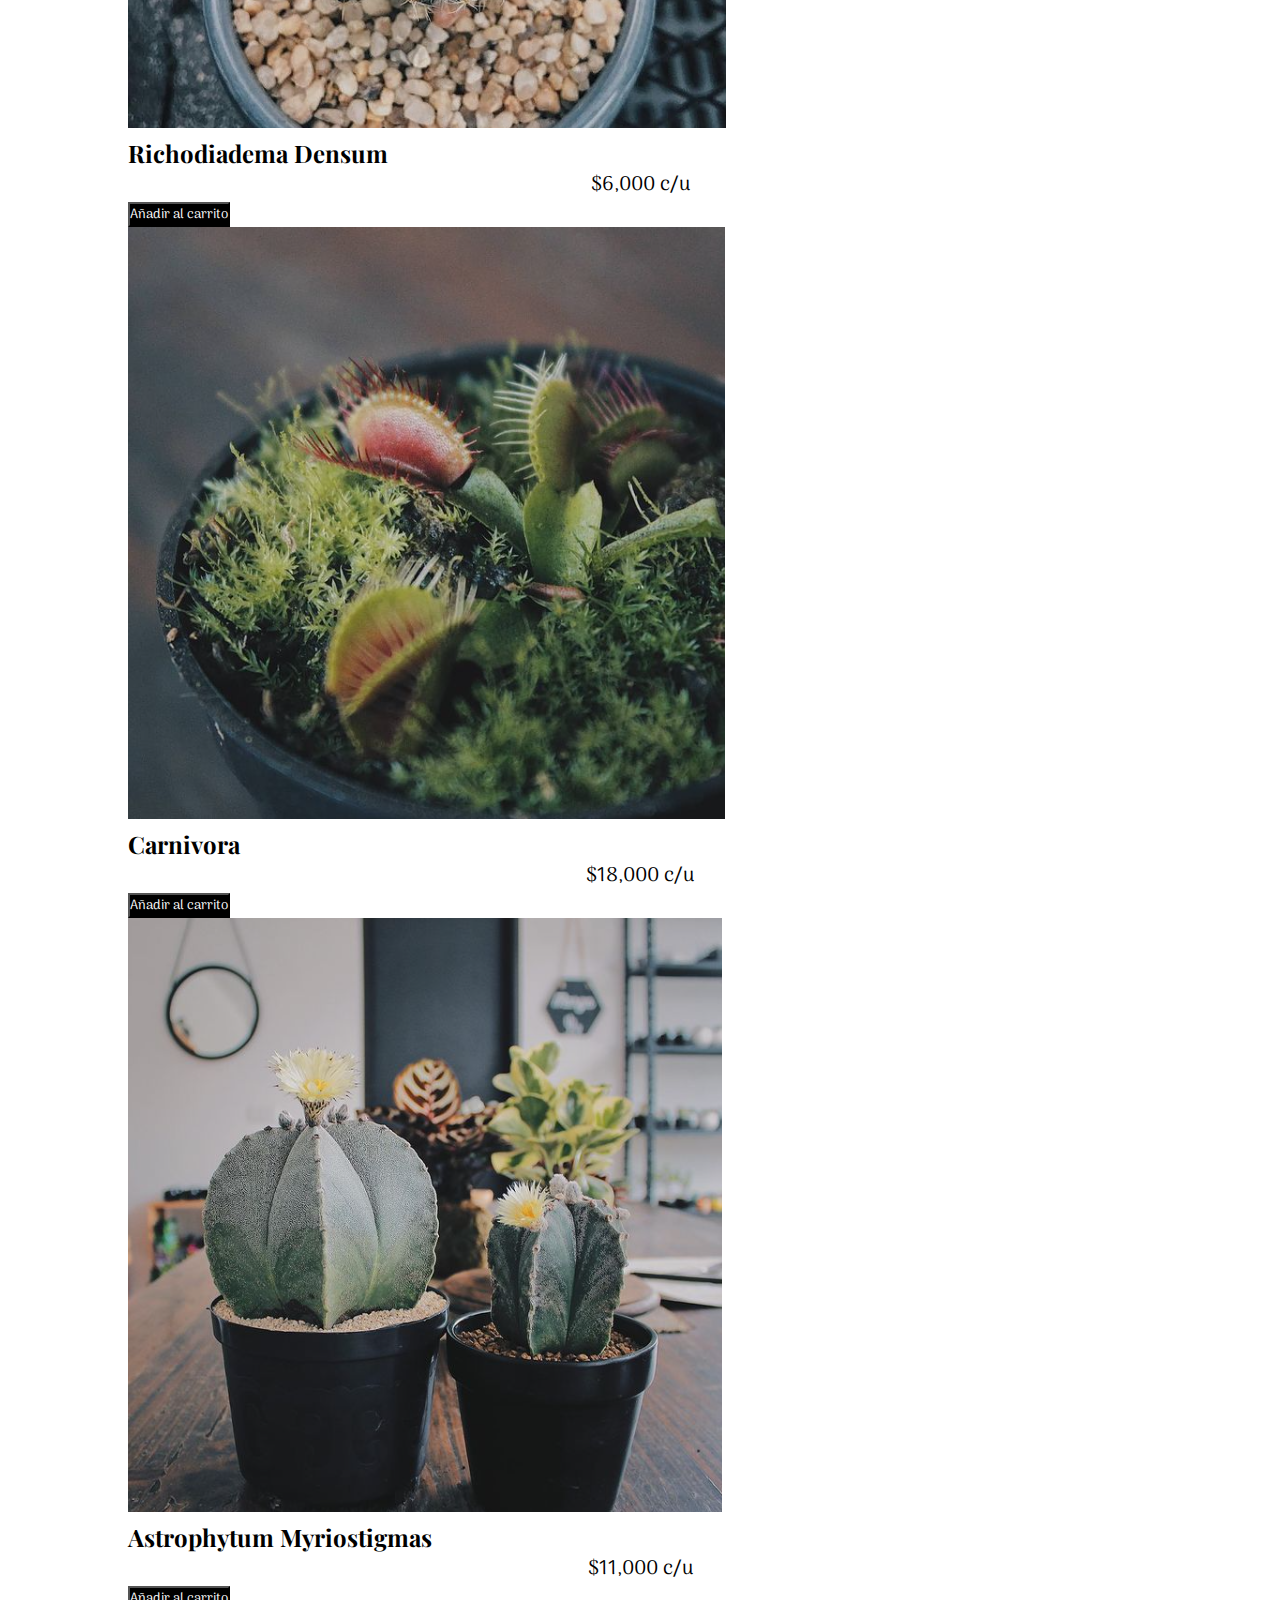
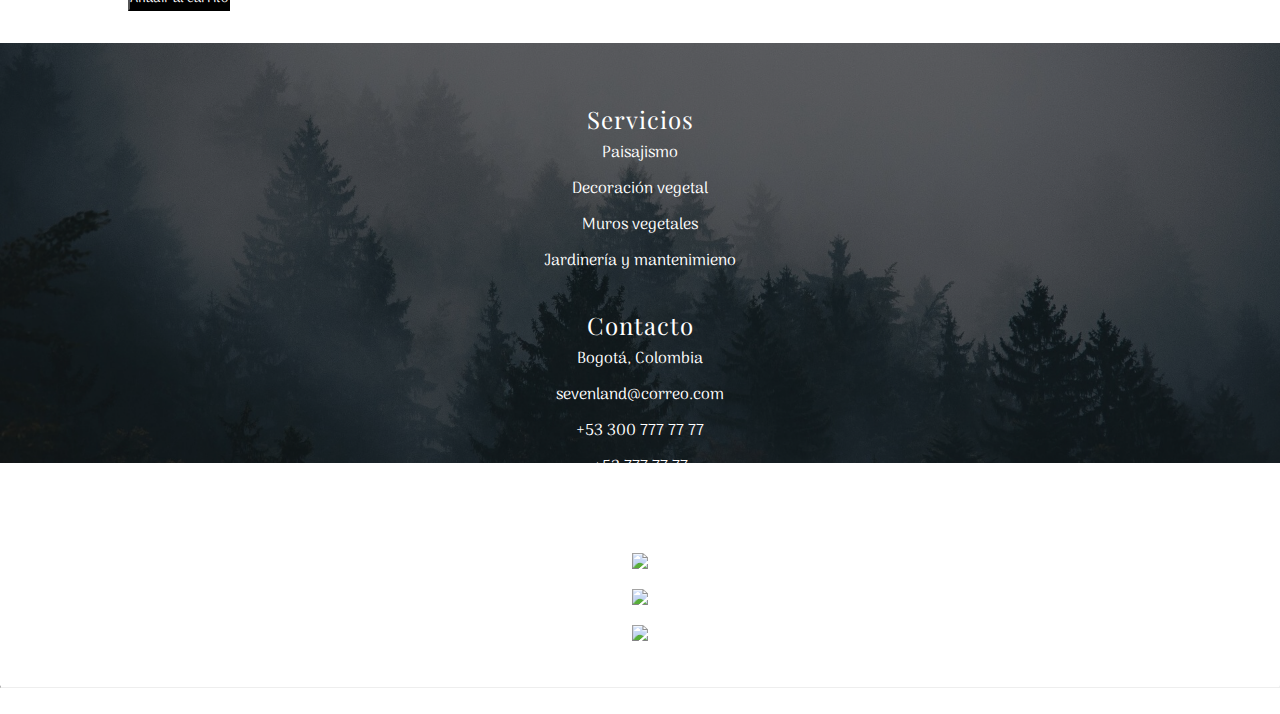
==== commit d8181dd0: "modificacion de las imagenes" ====
--- a/index.html
+++ b/index.html
@@ -40,7 +40,7 @@
       <div class="container-fluid">
         <a class="navbar-brand titulo-sevenland mb-0 h1" href="#">
           <img
-            src="./src/multimedia/img/logo.PNG"
+            src="./src/multimedia/img/logo.png"
             alt=""
             width="30"
             height="30"
@@ -78,7 +78,7 @@
           <div class="d-flex">
             <a class="navbar-brand  mb-0 h1 icon-cart" href="#contacto">
                 <img
-                  src="./src/multimedia/img/cart.PNG"
+                  src="./src/multimedia/img/cart.png"
                   alt=""
                   width="30"
                   height="30"
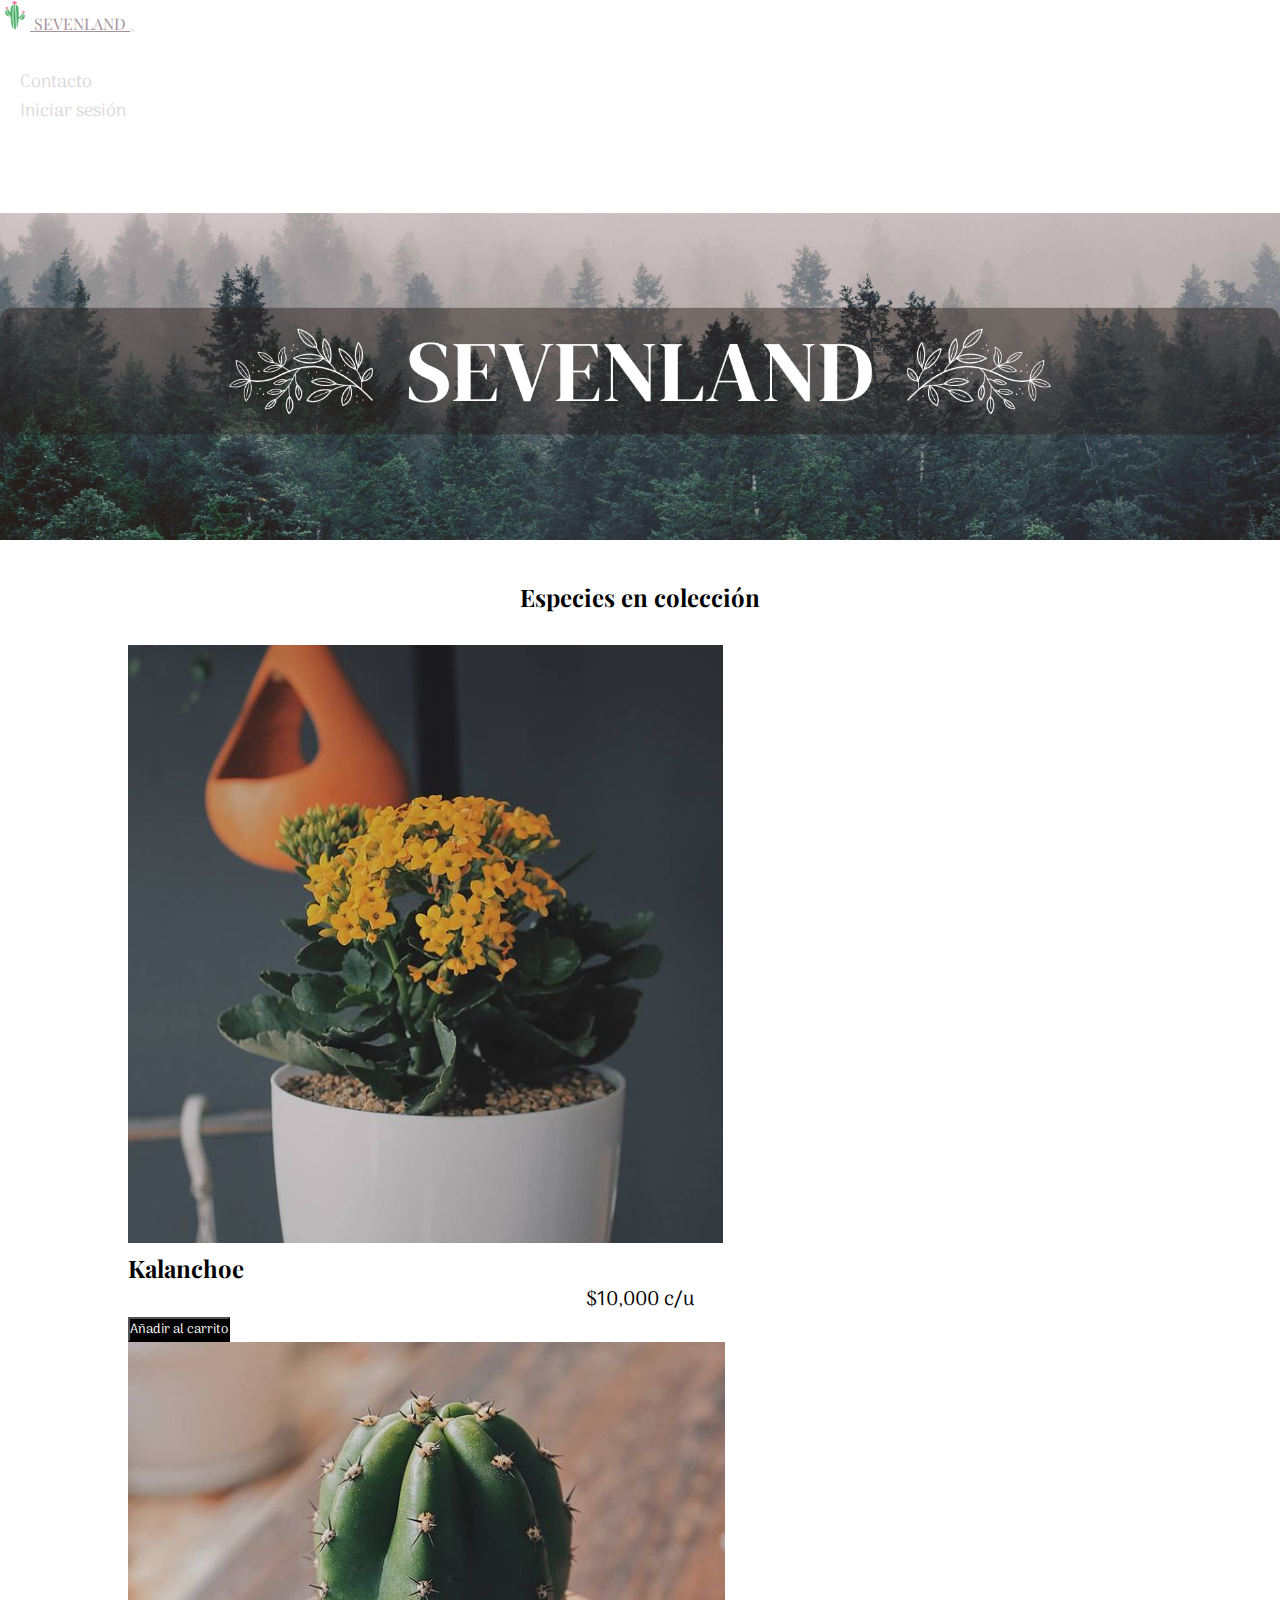
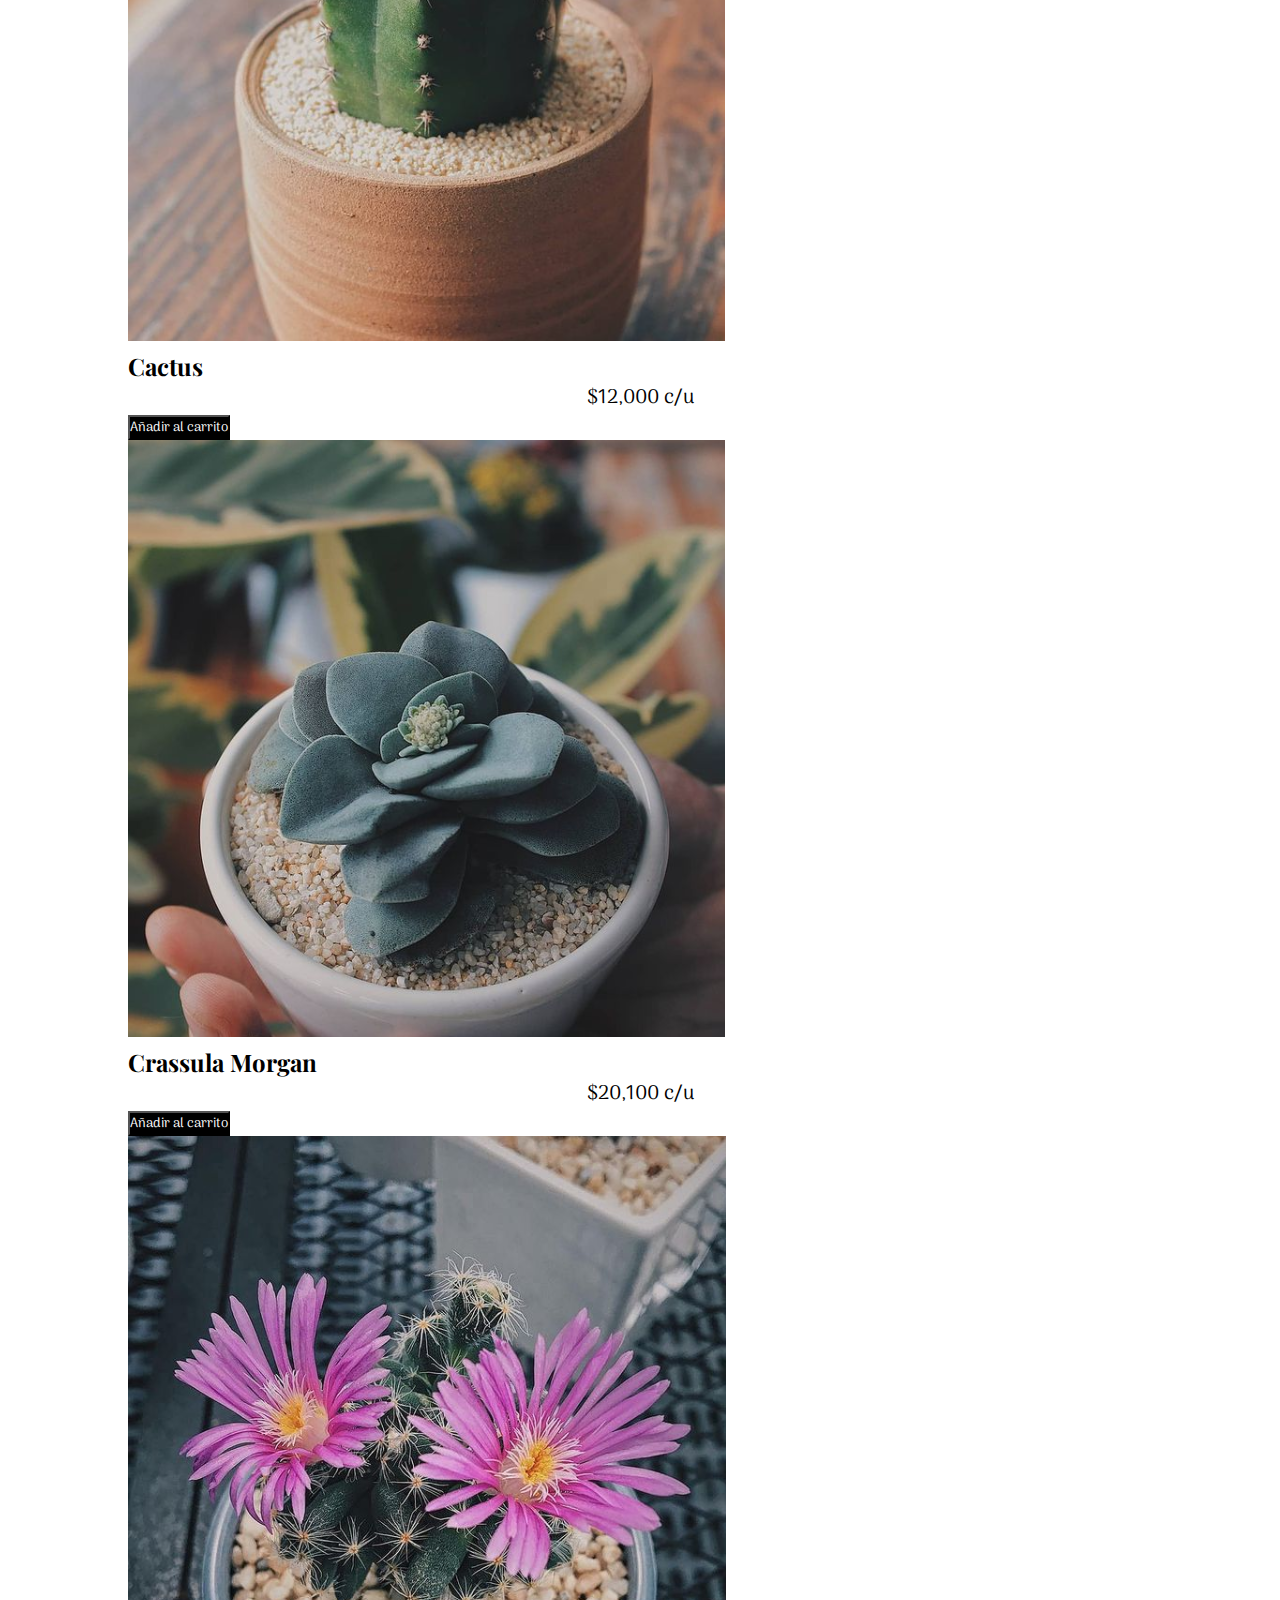
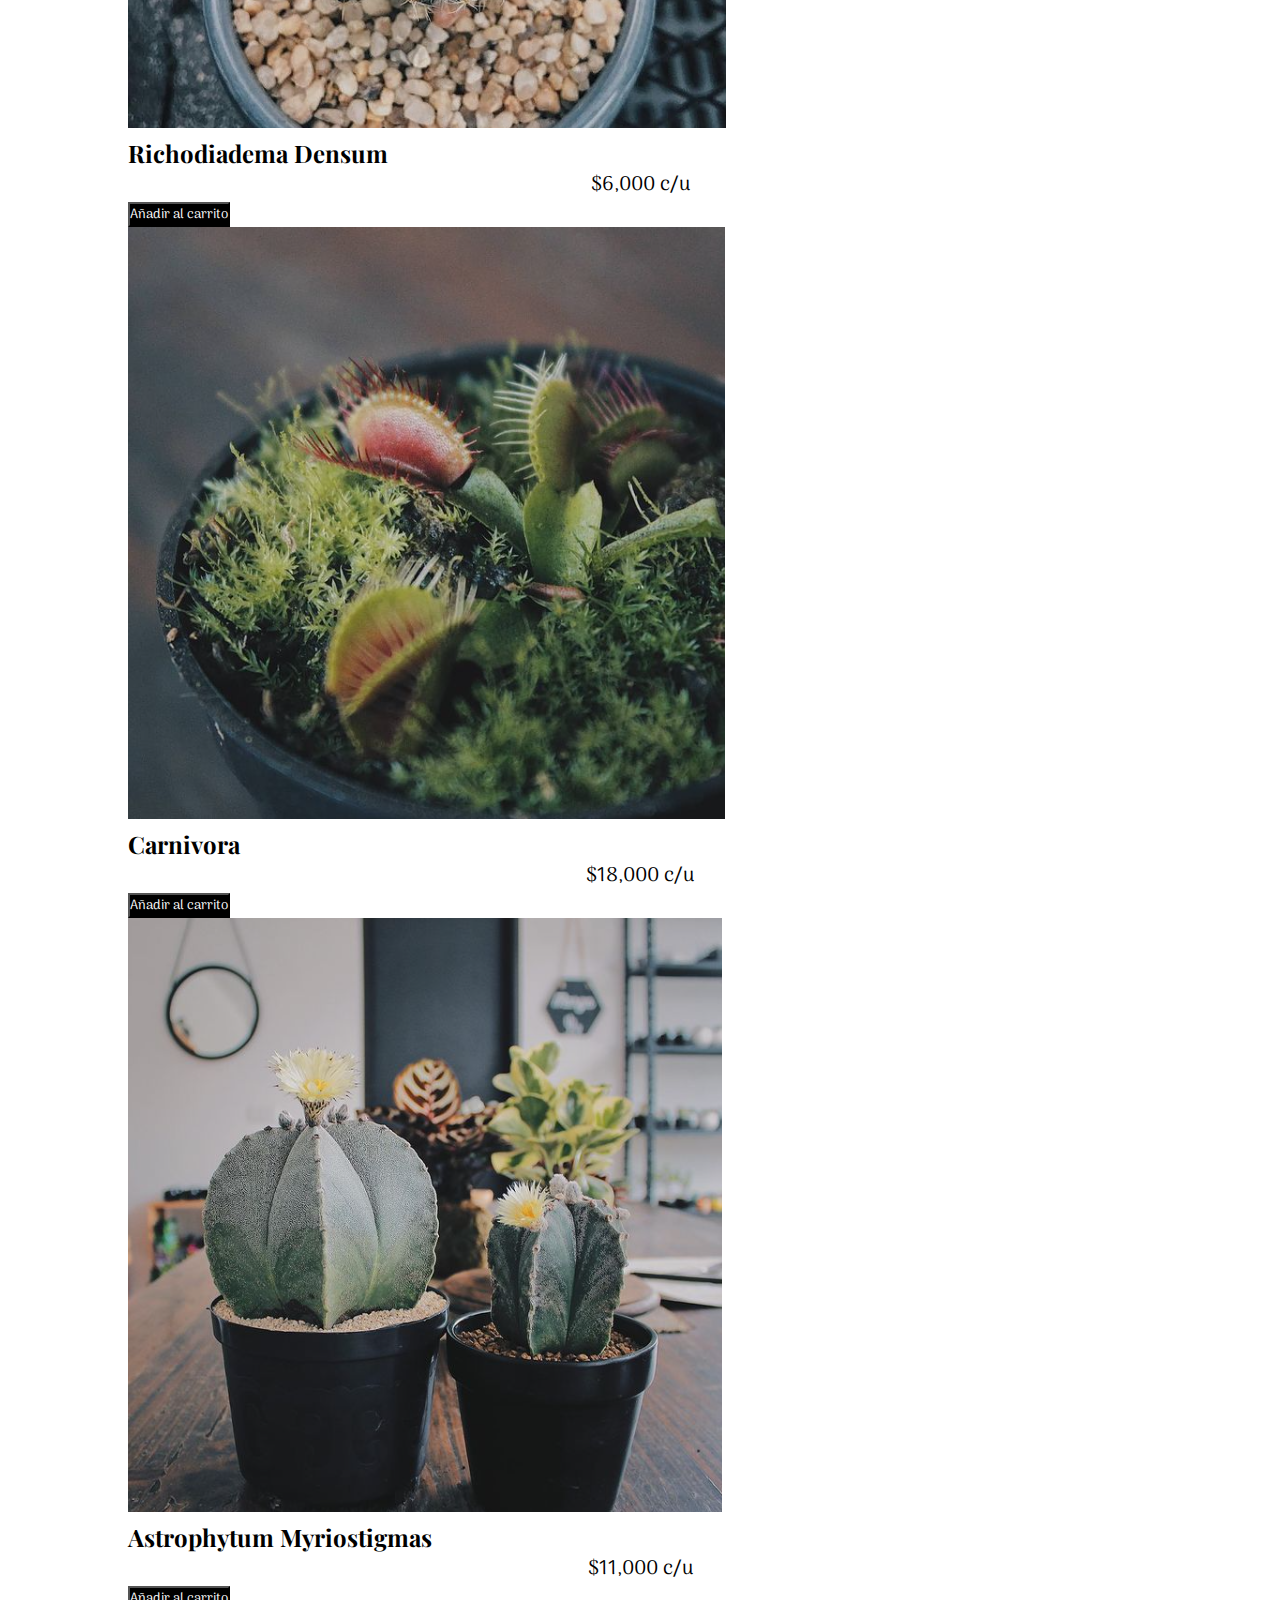
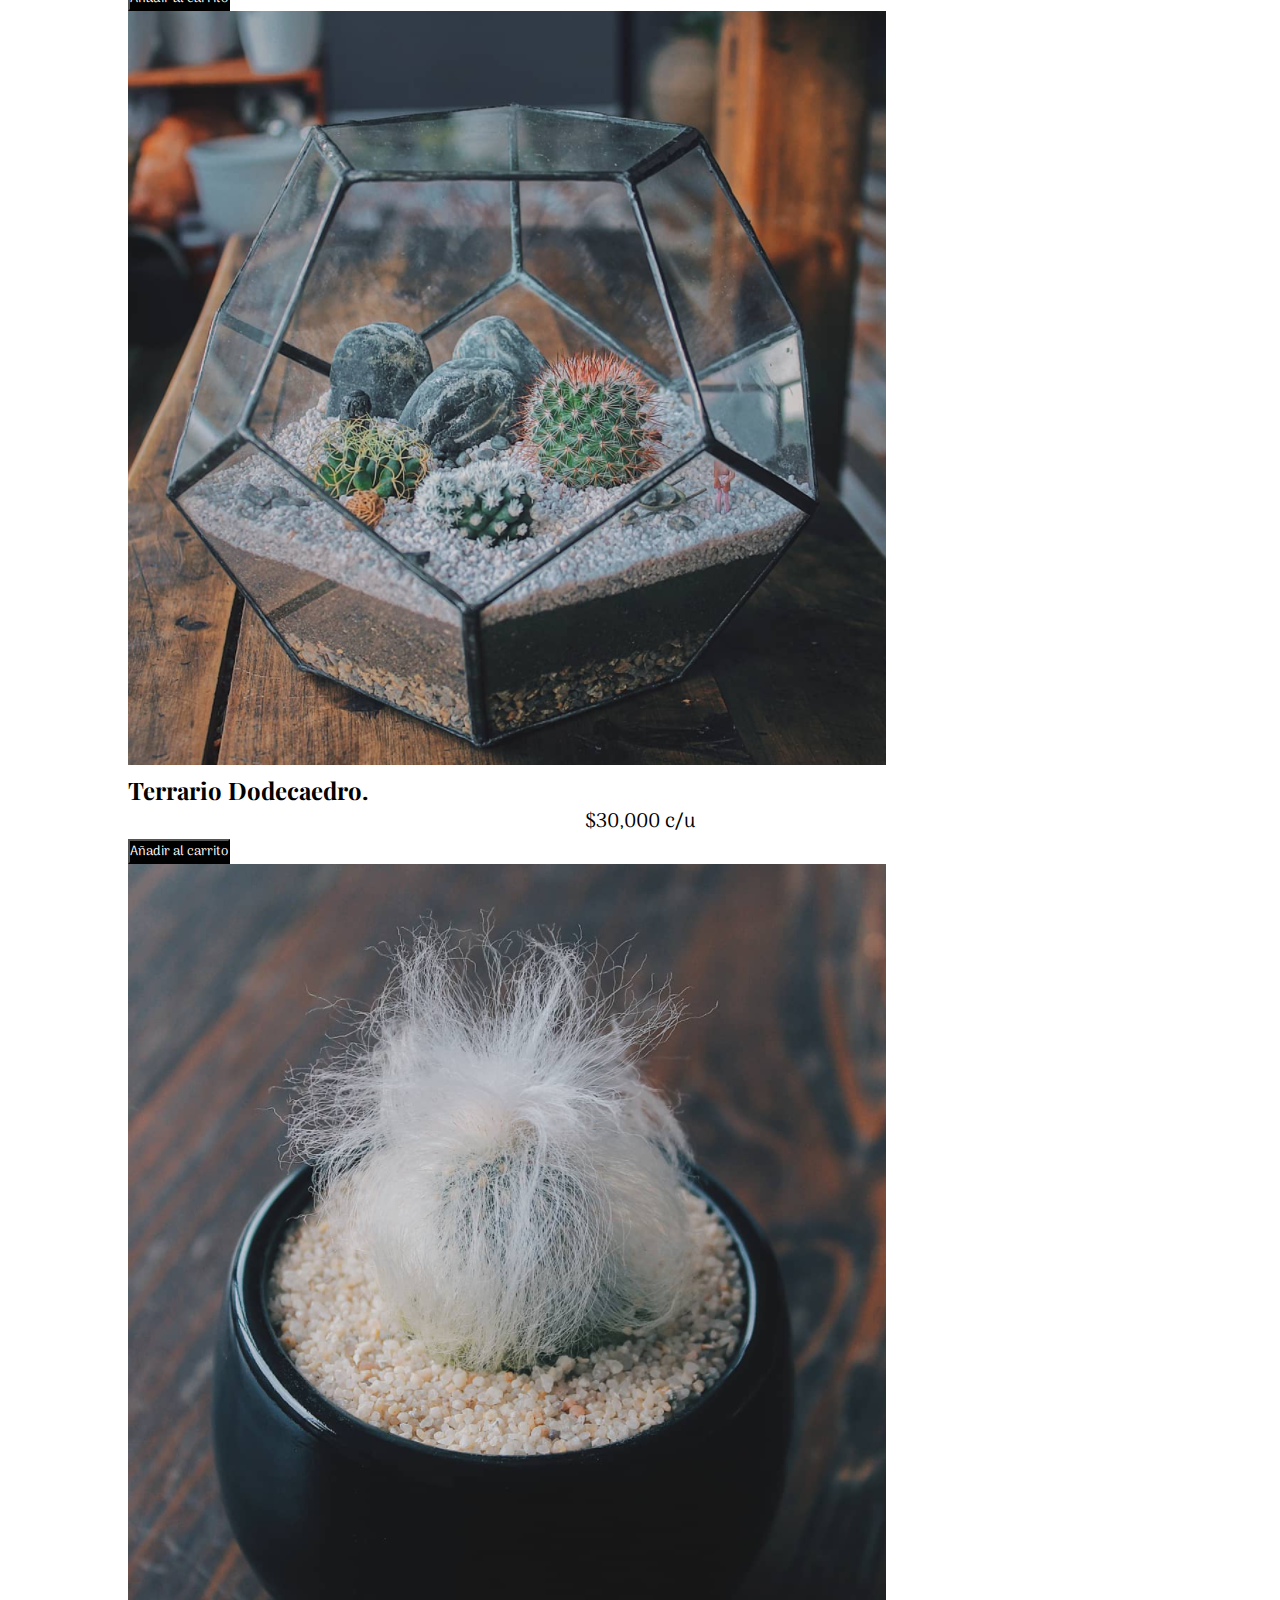
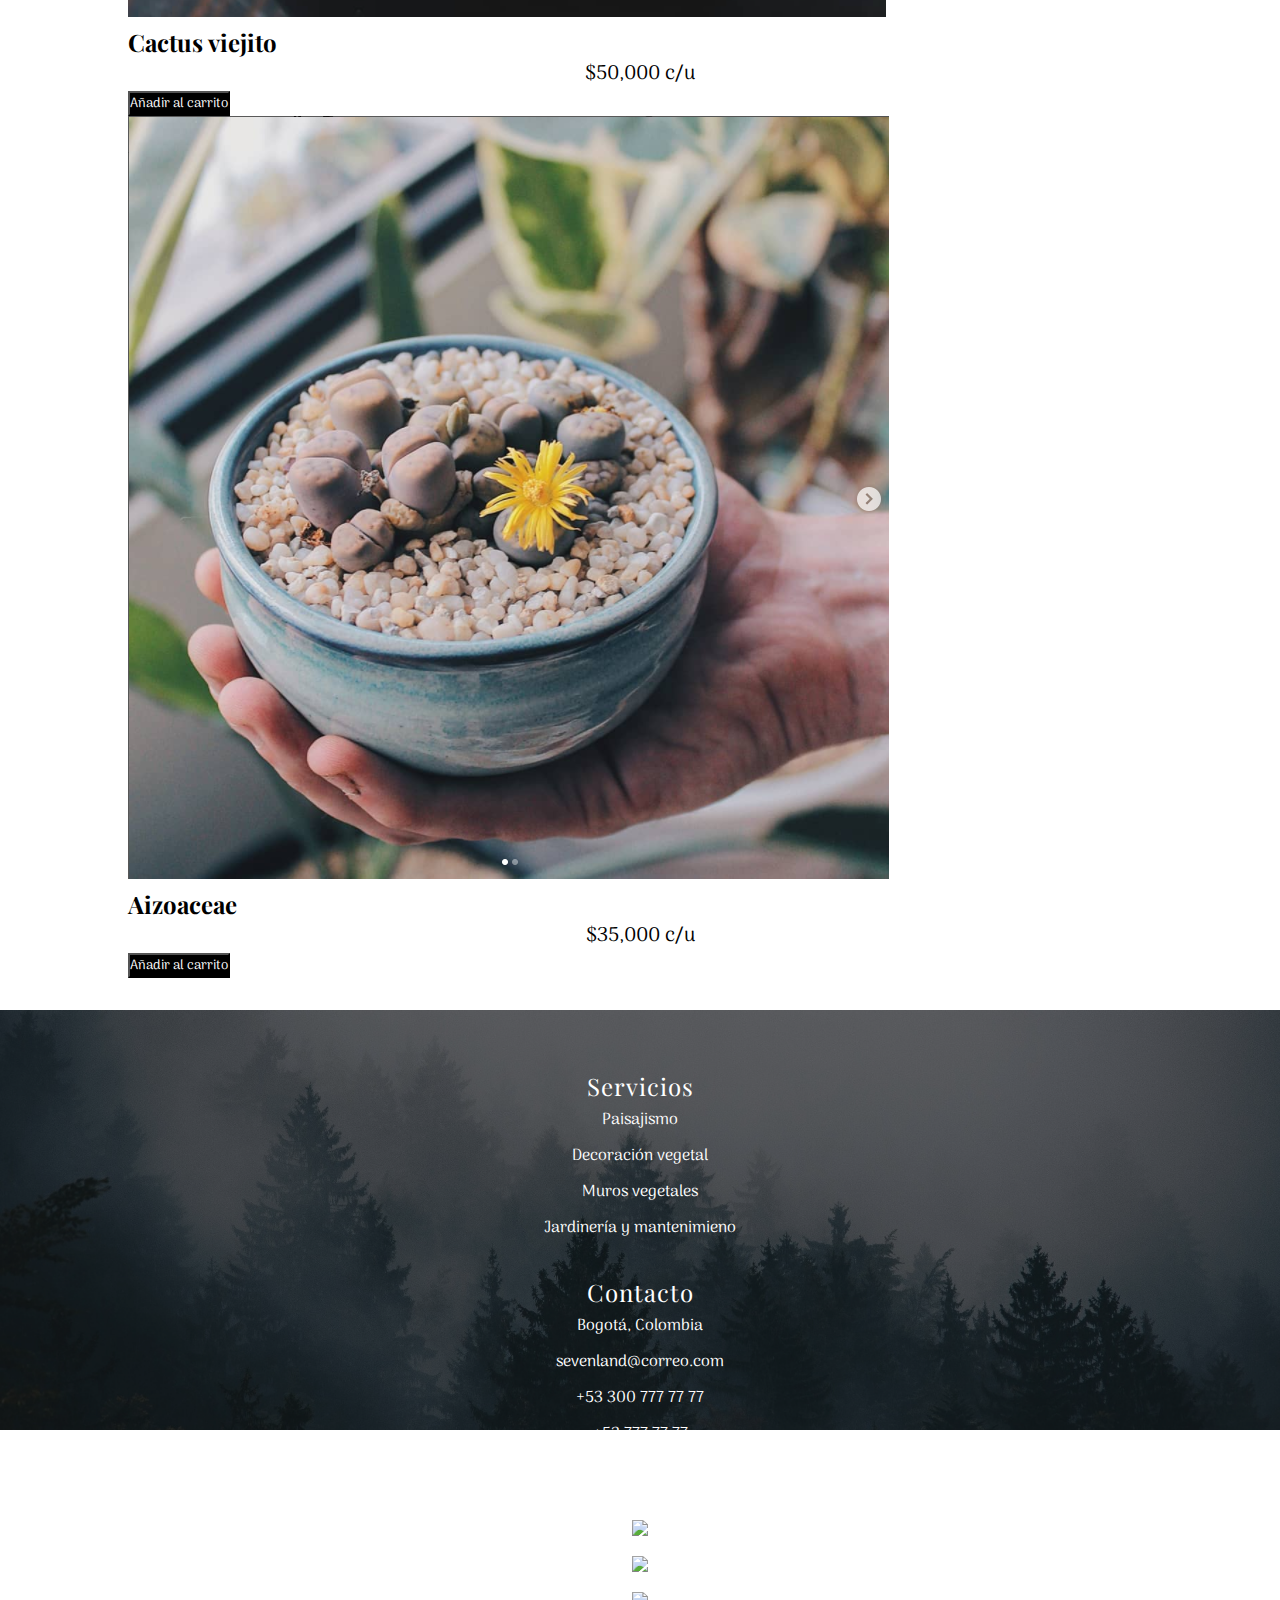
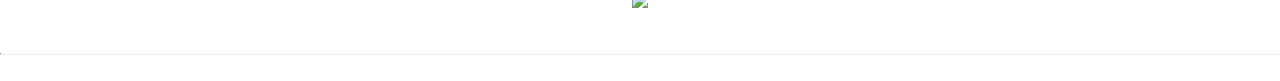
==== commit f3929095: "local  storage" ====
--- a/index.html
+++ b/index.html
@@ -178,6 +178,8 @@
     ></script>
 
     <!-- JavaScript-->
+    <script src="js/productsList.js"></script>
     <script src="js/main.js"></script>
+    <script src="js/cart.js"></script>
   </body>
 </html>
--- a/css/style.css
+++ b/css/style.css
@@ -167,7 +167,12 @@
     text-align: center;
 
 }
-.card:hover {
+.containerProductDetail{
+    display: flex;
+    align-items: center;
+    justify-content: center;
+}
+.card-products:hover {
     transform: translate(1px, -15px);
     box-shadow: 0px 12px 16px rgb(0, 0, 0, 0.2);
 
@@ -184,4 +189,9 @@
 }
 
 
+/* Estilo del product detail */
 
+.containerProductDetail{ 
+    margin-top: 6em;
+}
+
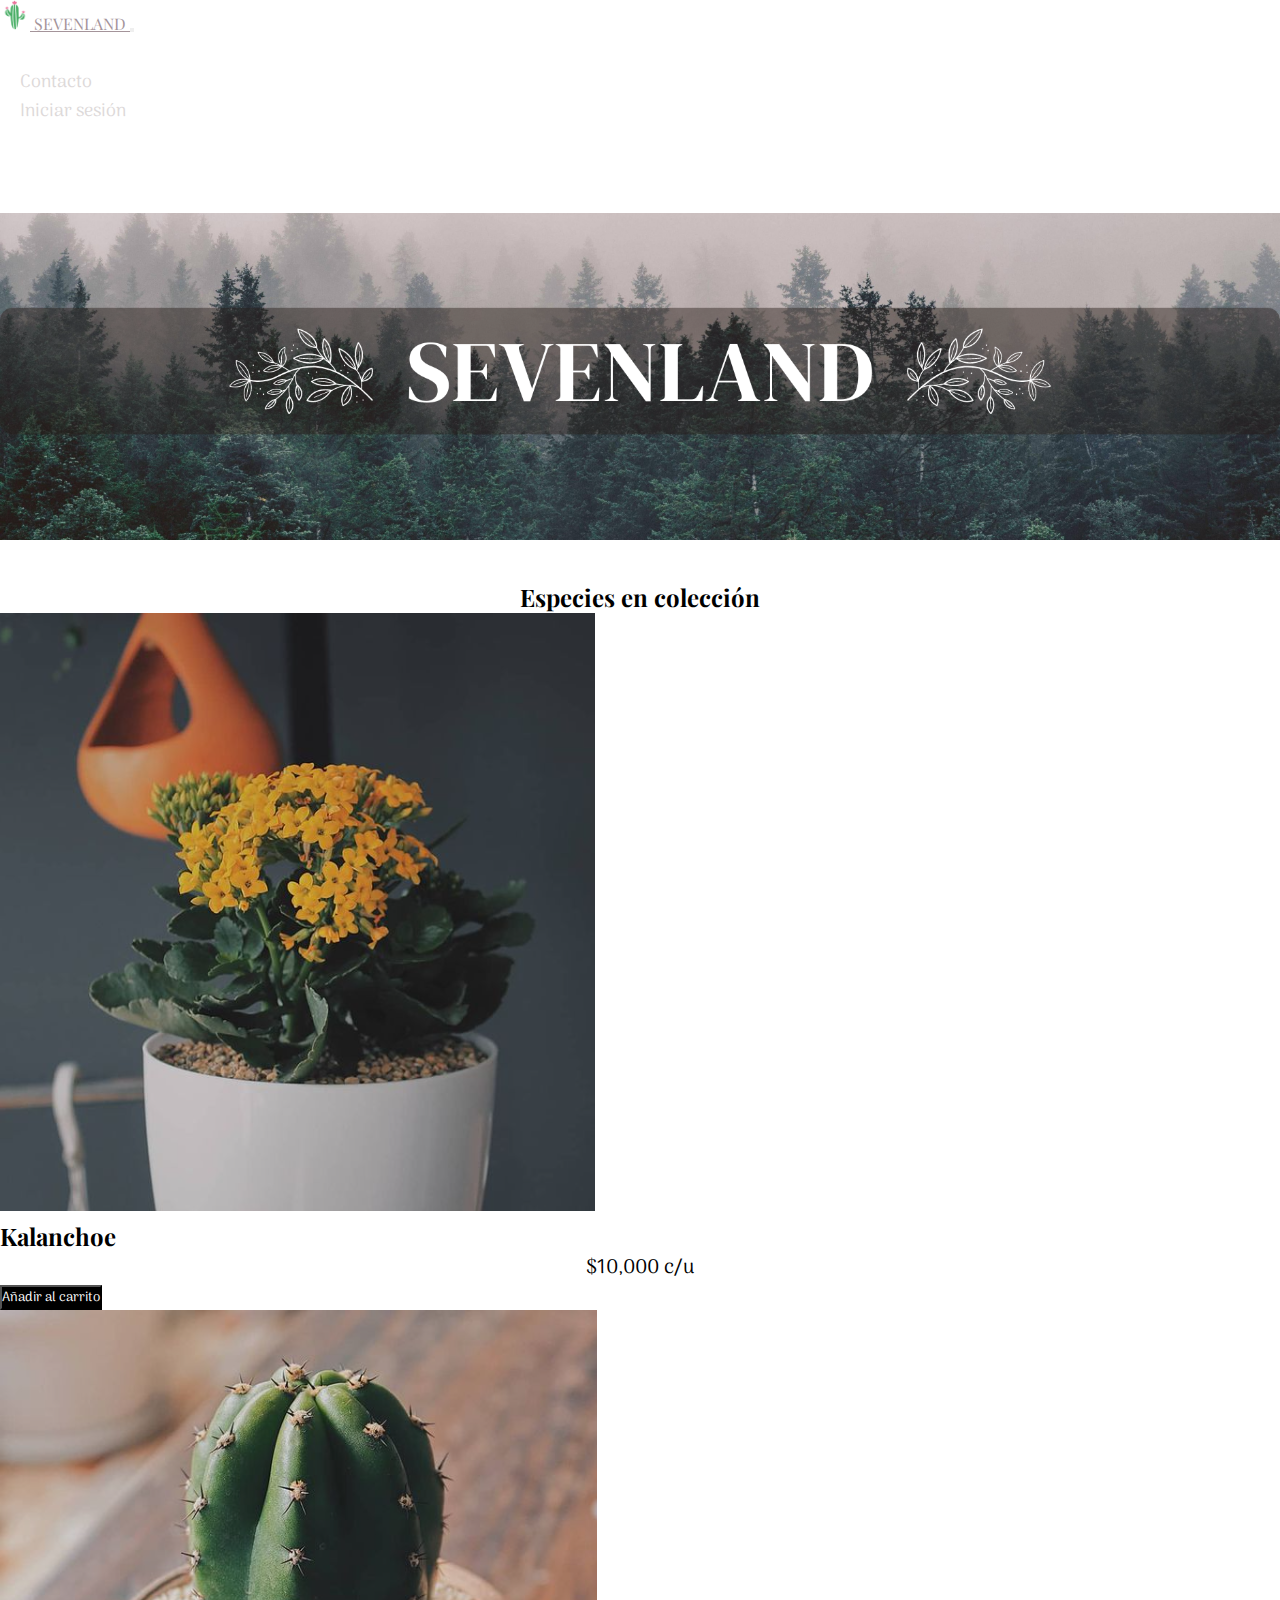
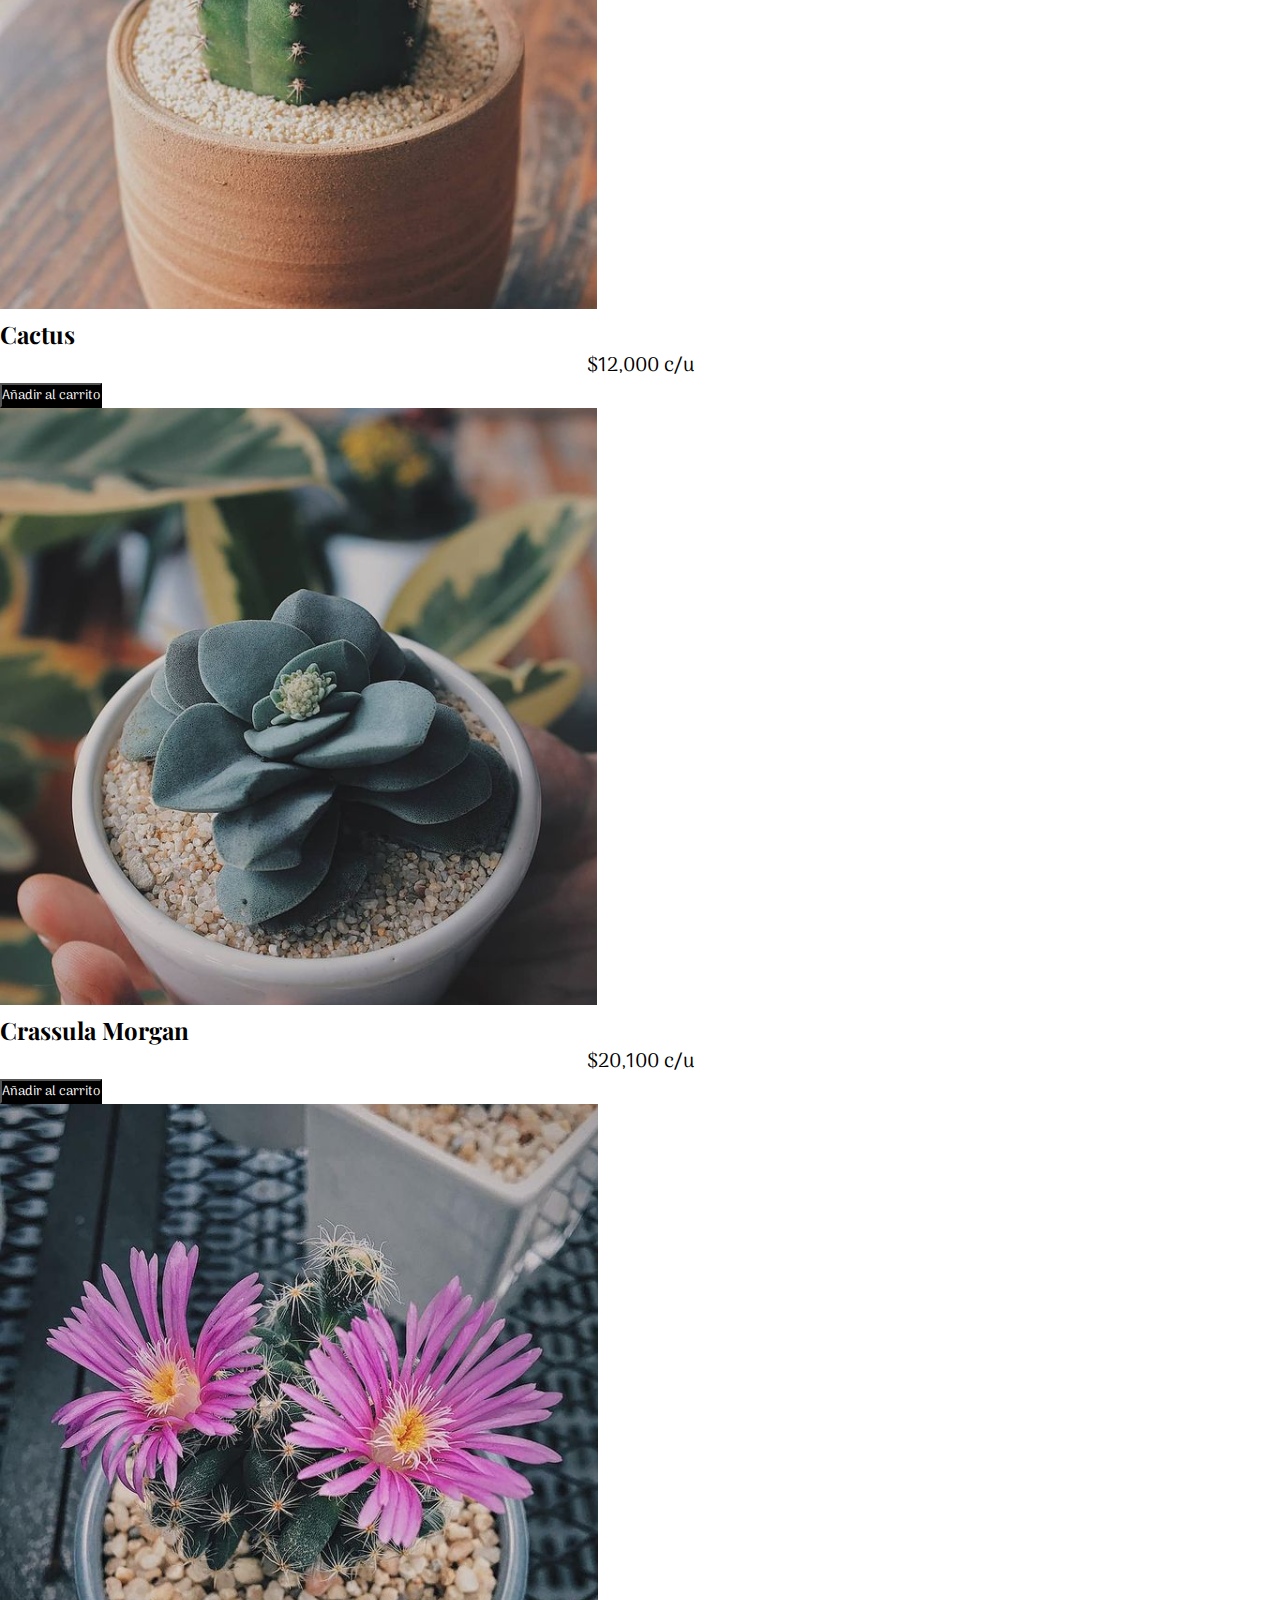
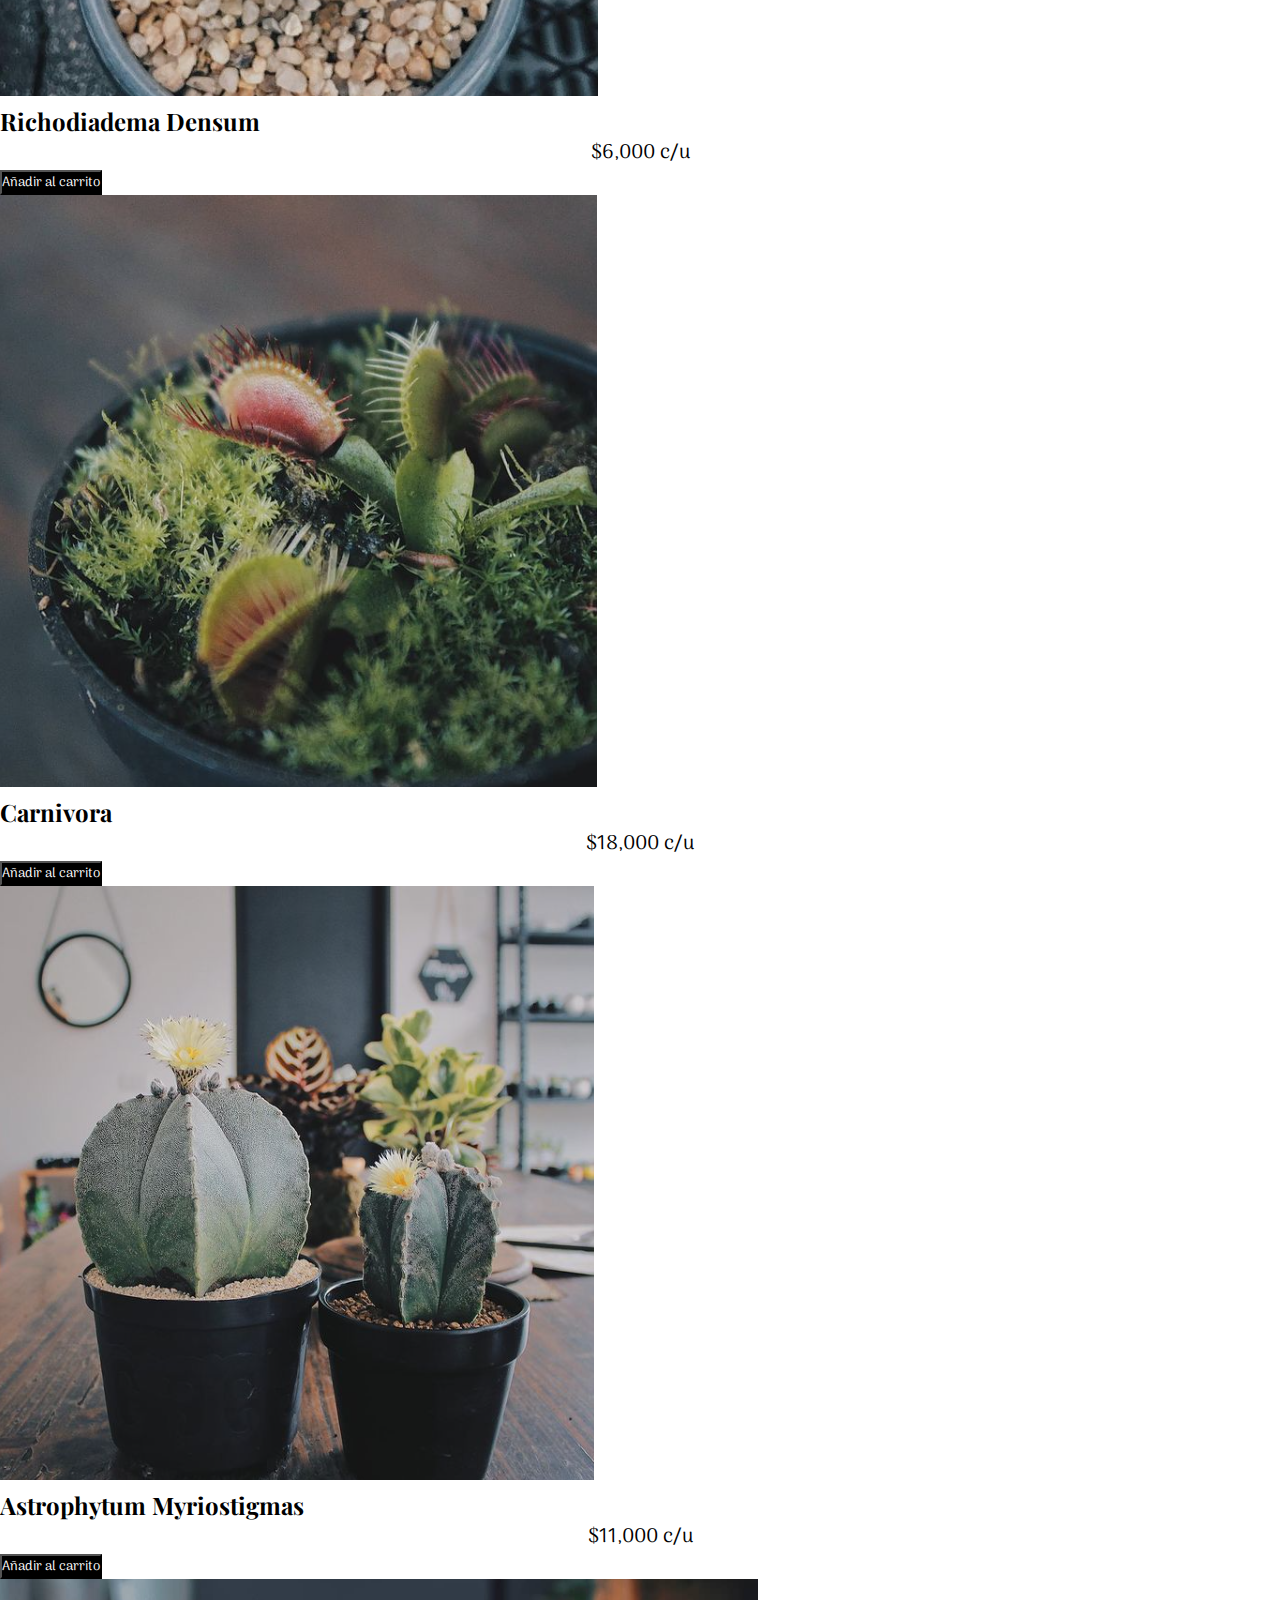
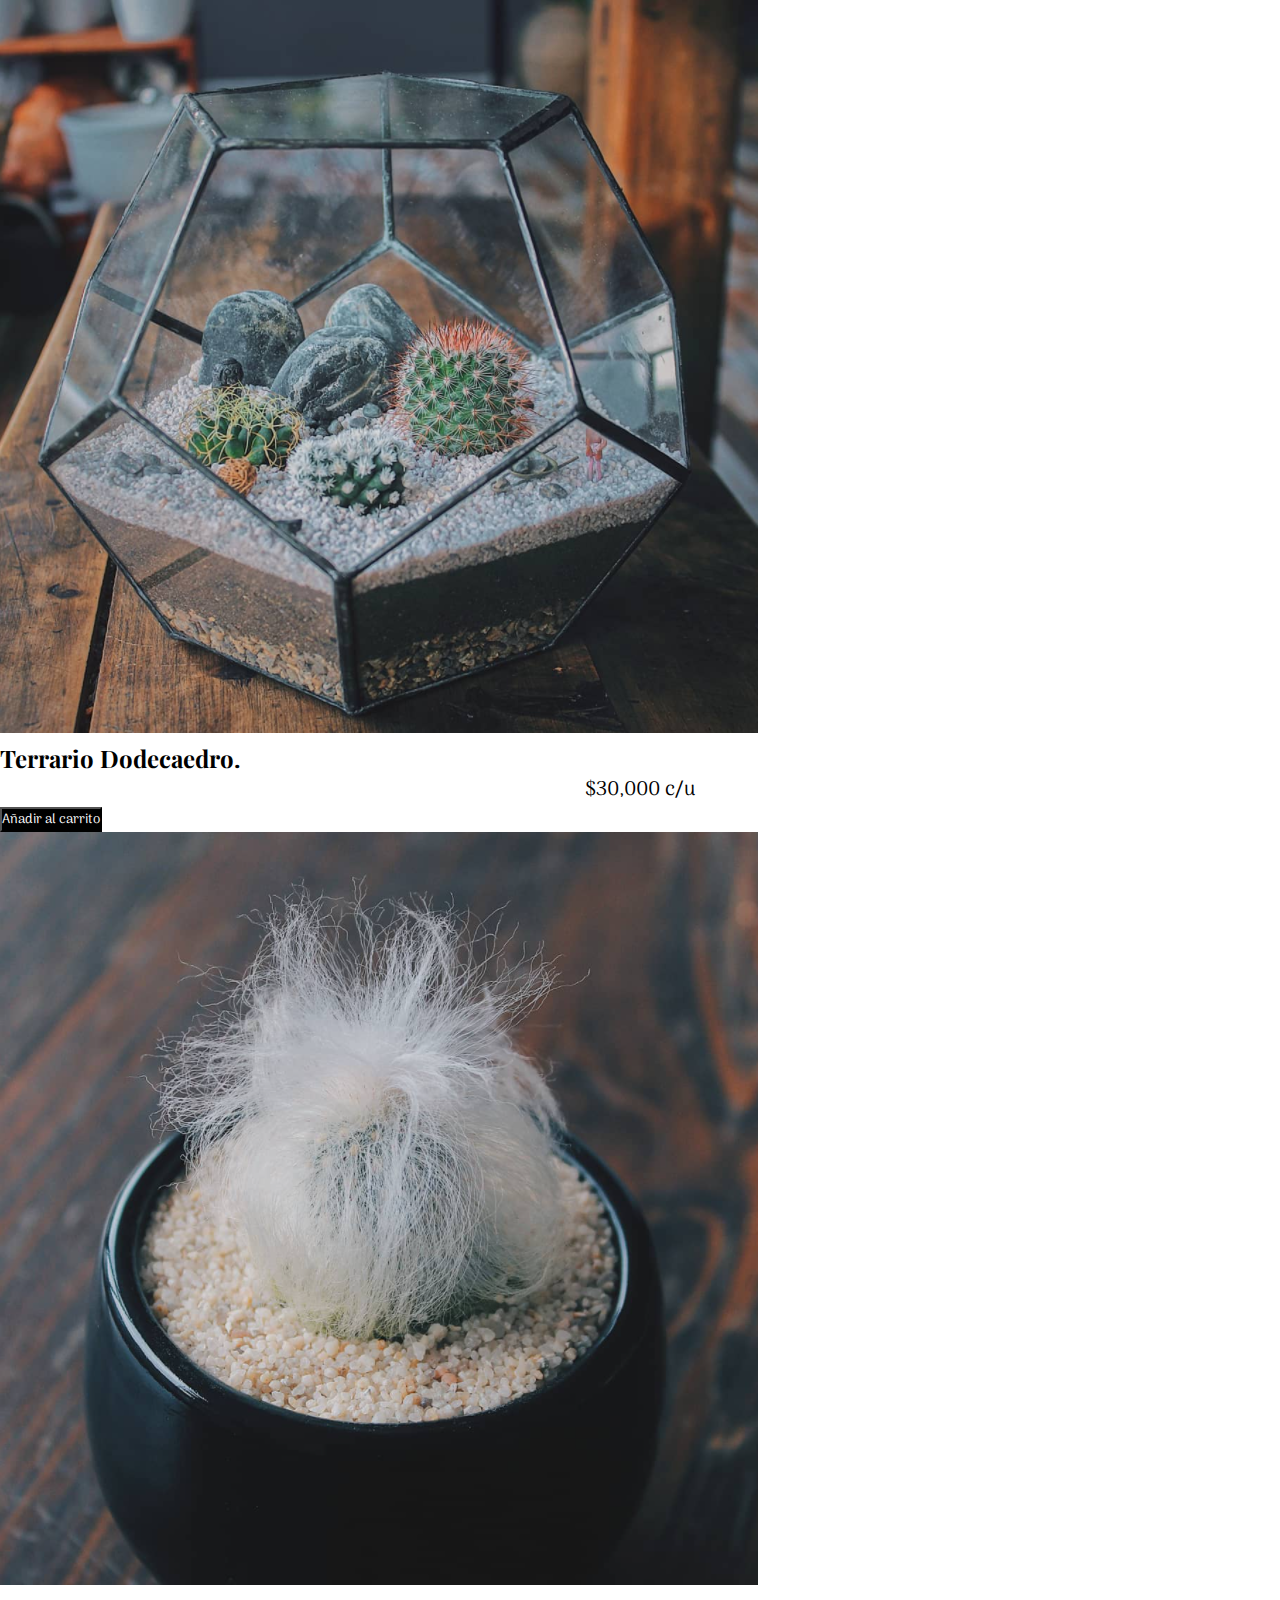
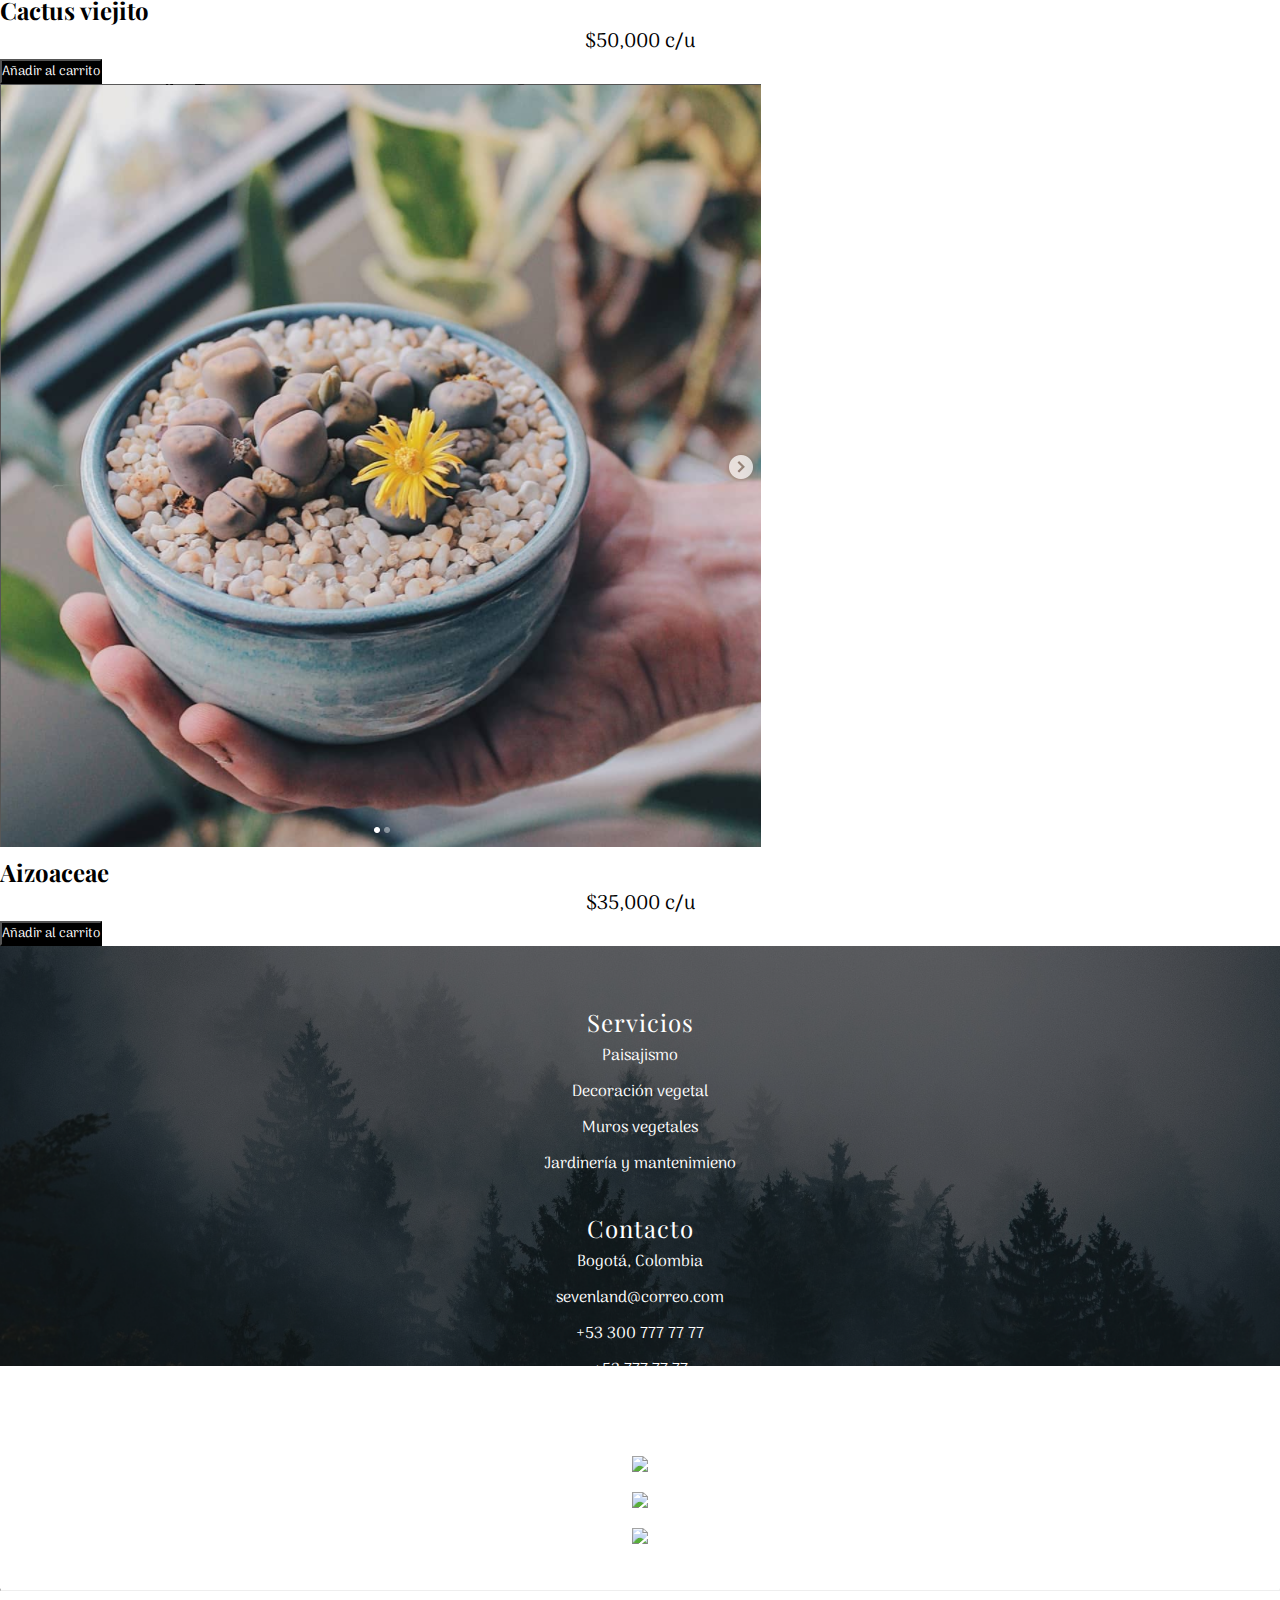
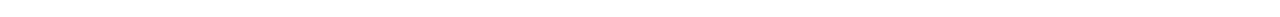
==== commit 03ff1f66: "add style products" ====
--- a/index.html
+++ b/index.html
@@ -76,14 +76,9 @@
             </li>
           </ul>
           <div class="d-flex">
-            <a class="navbar-brand  mb-0 h1 icon-cart" href="#contacto">
-                <img
-                  src="./src/multimedia/img/cart.png"
-                  alt=""
-                  width="30"
-                  height="30"
-                  class="d-inline-block align-text-top"
-                />
+            <a class="navbar-brand  mb-0 h1 icon-cart" href="src/views/cart.html">
+              <span id="cartCounter" class="badge bg-danger"></span>
+              <img src="./src/multimedia/img/cart.png" alt="" width="30" height="30" class="d-inline-block align-text-top" />
             </a>
           </div>
         </div>
@@ -101,11 +96,11 @@
       <h2>Especies en colección</h2>
     </section>
 
-    <main id="main">
+    <main id="main" class="container">
       <!-- Cards con los productos -->
       <div
         id="items"
-        class="row row-cols-1 row-cols-md-3 row-cols-sm-2 g-4 card-productos"
+        class="row row-cols-1 row-cols-md-3 row-cols-sm-2 g-4 card-productos abs-center"
       ></div>
     </main>
 
@@ -177,9 +172,16 @@
       crossorigin="anonymous"
     ></script>
 
+    <!-- JQuery -->
+    <script src="https://code.jquery.com/jquery-3.6.0.min.js"></script>
+
     <!-- JavaScript-->
     <script src="js/productsList.js"></script>
     <script src="js/main.js"></script>
     <script src="js/cart.js"></script>
+    <script src="js/formattedPrice.js"></script>
+
+
+
   </body>
 </html>
--- a/css/style.css
+++ b/css/style.css
@@ -66,7 +66,11 @@
     background-size: cover;
 	background-color: #ddd;
 	height: 360px;
-    
+   /* position: fixed;
+    left: 0;
+    bottom: 0;
+    width: 100%;
+    */
 }
 
  footer h2 { 
@@ -125,7 +129,12 @@
 	}
 }
 
-
+@media(max-width: 768px){
+    .card-productos{ 
+        margin-left: 1.5rem;
+        margin-right: 1.5rem;
+    }
+}
 
 /* Fin del footer */
 
@@ -153,9 +162,7 @@
 .titulo { 
     margin-top: 2em;
 }
-.card-productos{
-    margin: 2em 8em 2em 8em;
-}
+
 .card-title {
     font-size: 24px;
     font-family: 'Playfair Display', serif;
@@ -195,3 +202,80 @@
     margin-top: 6em;
 }
 
+/* Estilo del carrito */
+.containerCart{ 
+    display: flex;
+    align-items: center;
+    
+    margin-top: 6em;
+    flex-direction: column;
+}
+
+.cart-table{
+    max-width: 800px;
+}
+
+/* estilo de inicio de sesión y registro */ 
+
+.form-login {
+    background-color: var(--color-3);
+    margin-top: 2em;
+    margin-bottom: 2em;
+    color: white;
+    border-radius: 10px;
+    margin-top: 6em;
+}
+
+.form-login a {
+    text-decoration: none;
+    color: white;
+}
+
+.form-login a:hover {
+    color: var(--color-4);
+}
+
+.form-login h1 {
+    text-align: center;
+}
+
+.form-img {
+    background: url(../src/multimedia/img/fondo-formulario.jpg) center center;
+}
+
+.form-img-registro {
+    background: url(../src/multimedia/img/registro.jpg) center center;
+}
+
+
+.form-info {
+    padding: 4em;
+}
+
+.form-group {
+    padding: 1em;
+}
+
+form button {
+    text-align: center;
+}
+
+.enlace-registro {
+    text-align: center;
+}
+
+.btn-ingresar {
+    background-color: black;
+    color: white;
+}
+
+.btn-ingresar:hover { 
+    background-color: var(--color-4);
+}
+
+@media(max-width: 767px){
+	.form-img{
+        display: none;
+    }
+}
+
